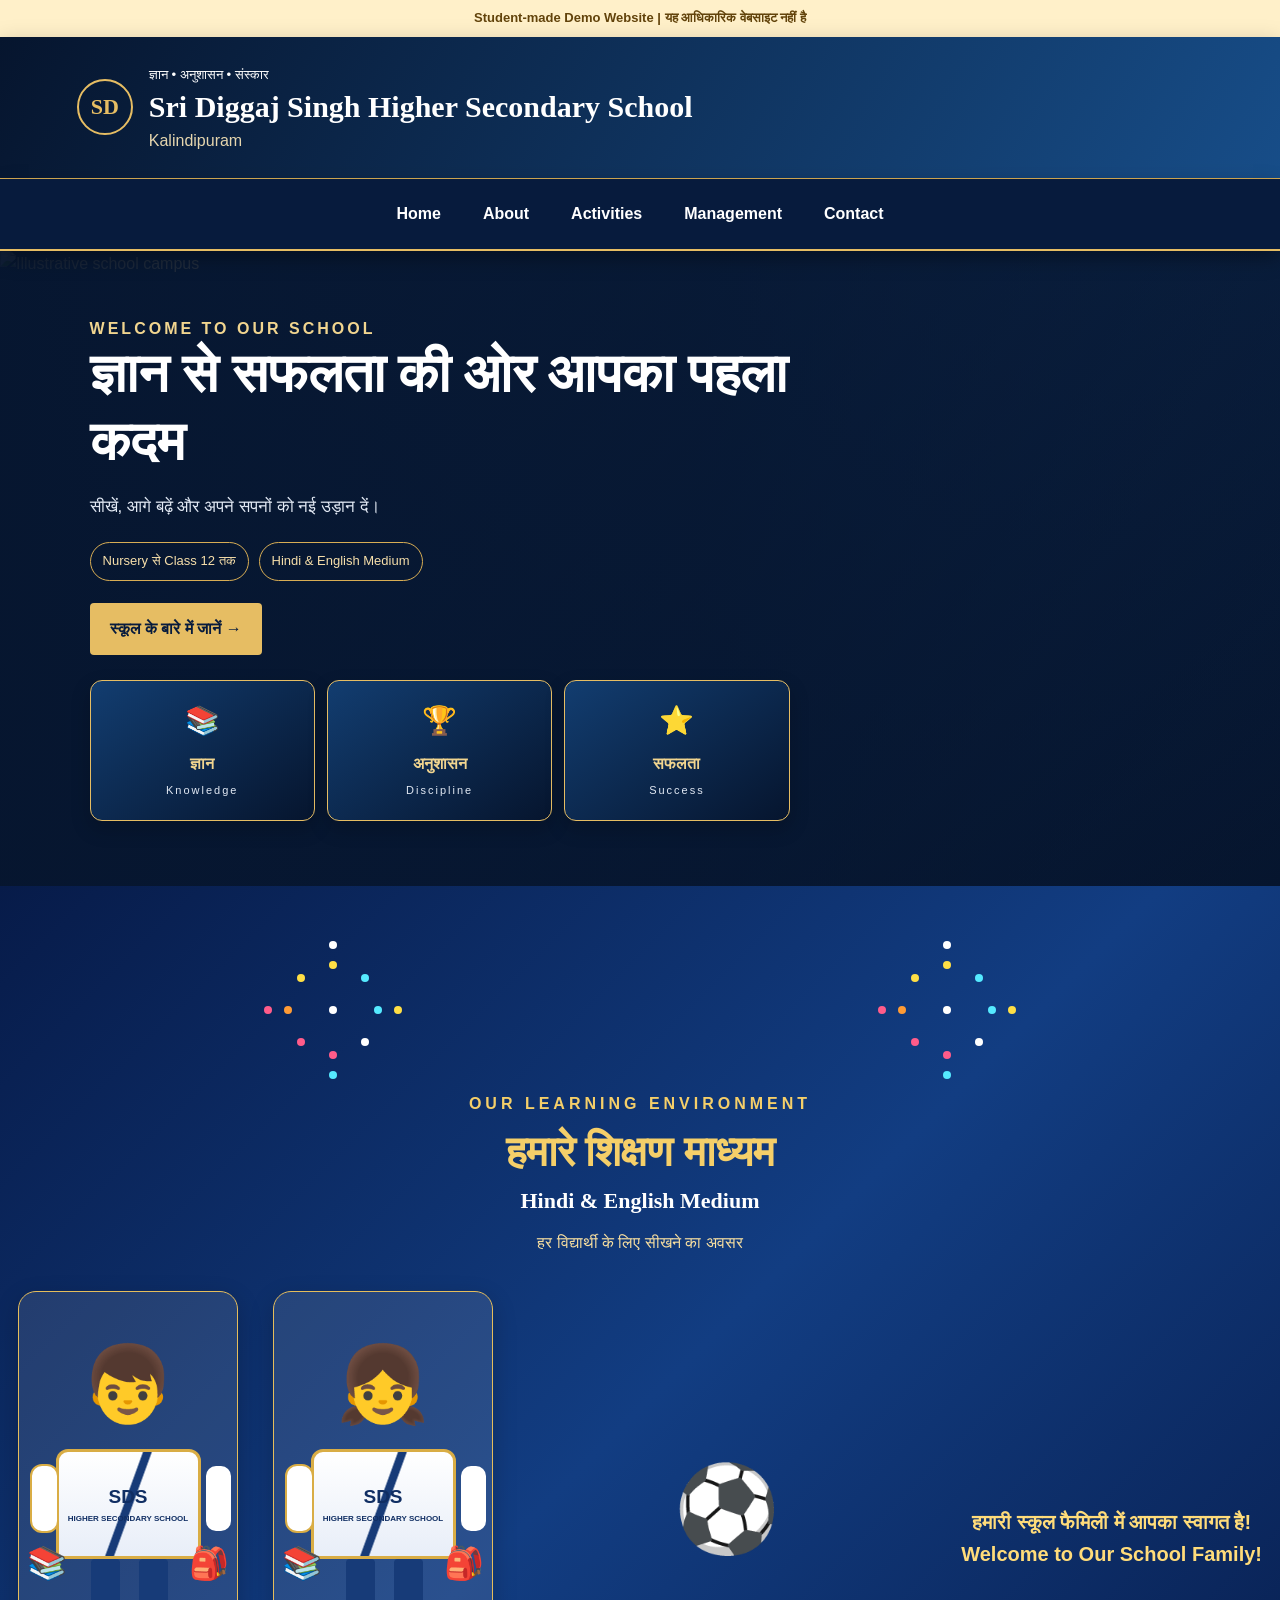
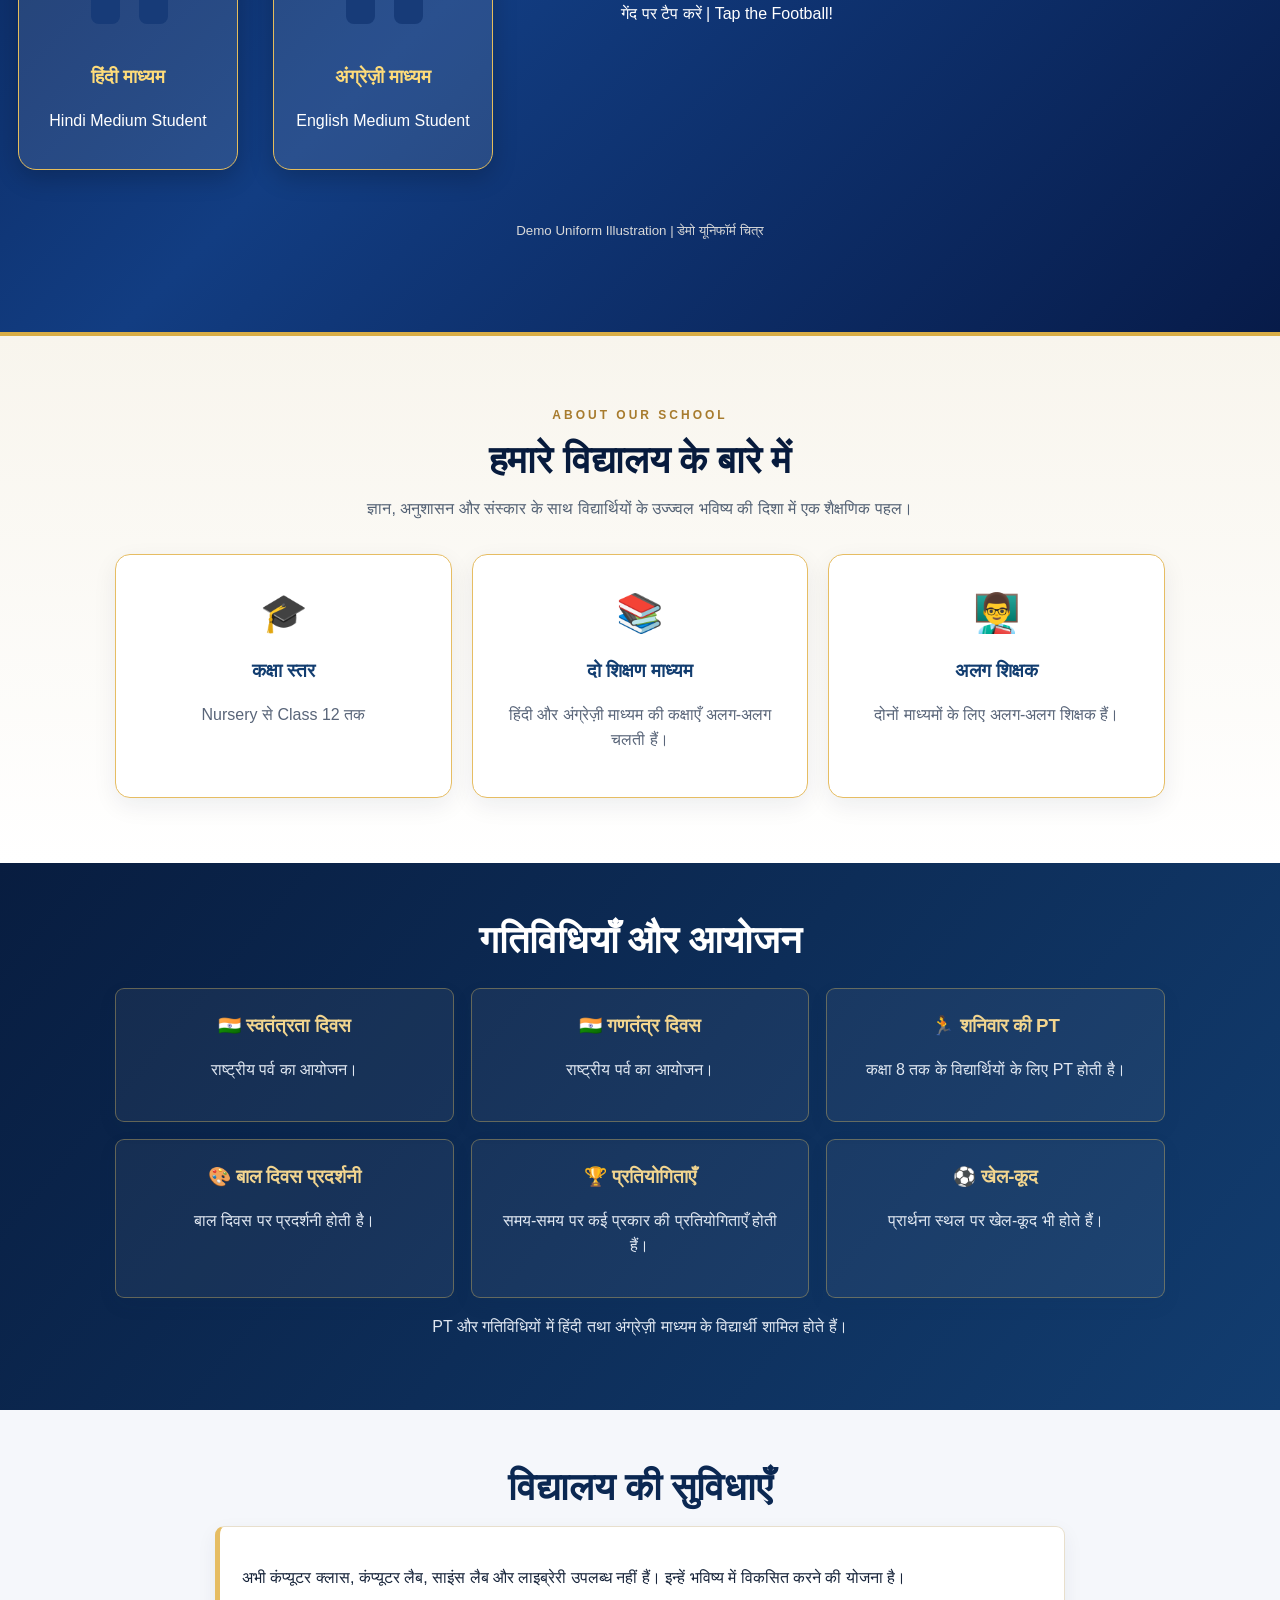
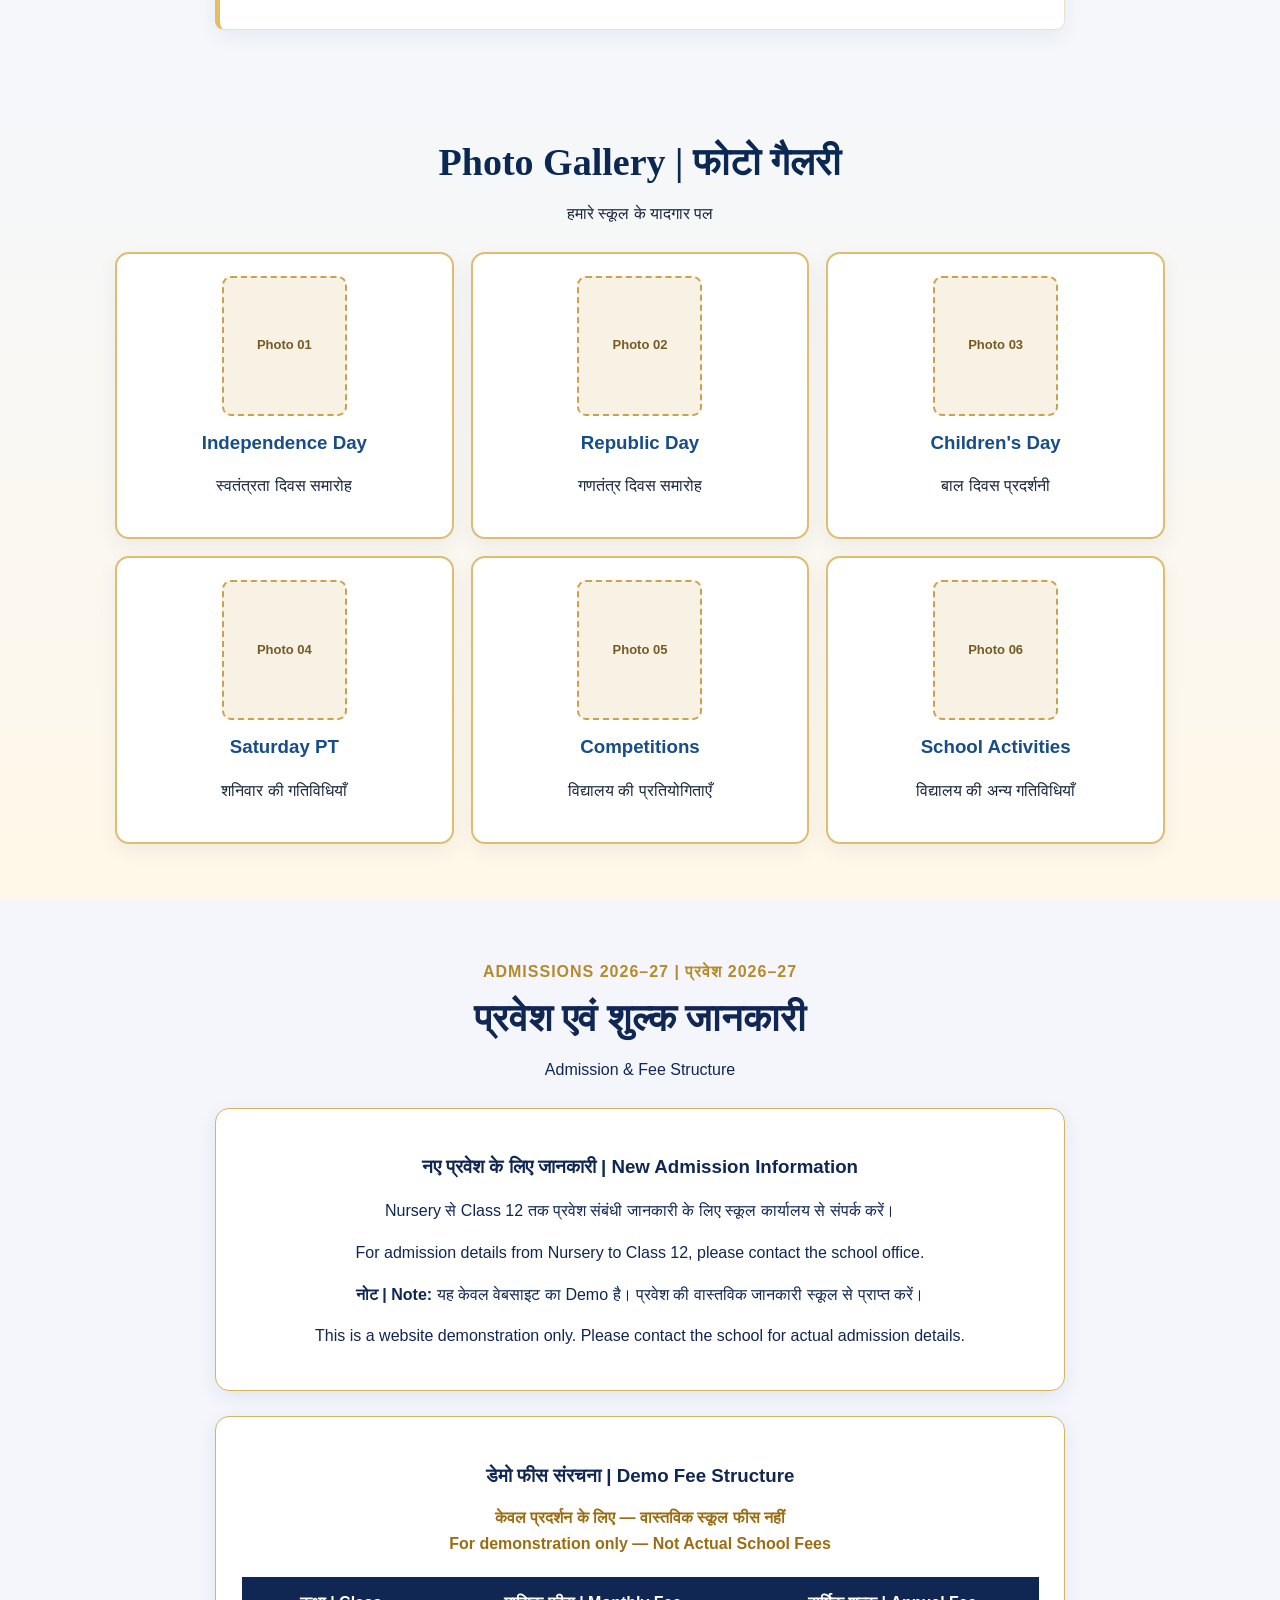
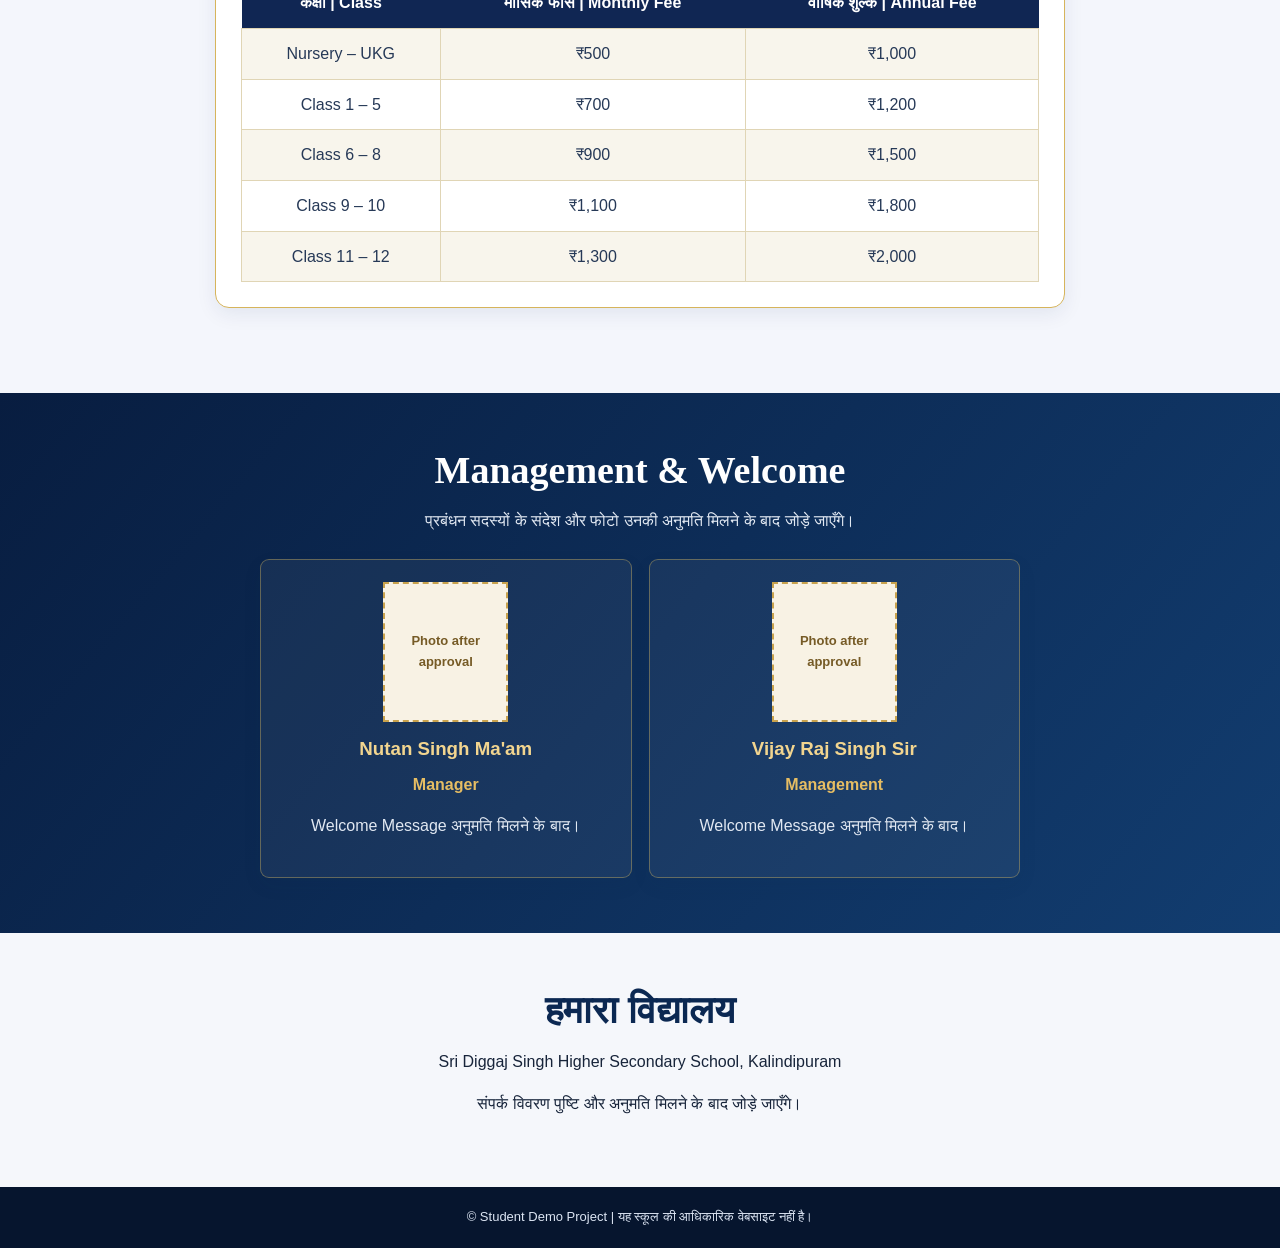
==== index.html @ 40664c71 "Improve welcome section heading" ====
<!DOCTYPE html>
<html lang="hi">
<head>
<meta charset="UTF-8">
<meta name="viewport" content="width=device-width, initial-scale=1.0">
<title>Sri Diggaj Singh Higher Secondary School</title>
<link rel="stylesheet" href="styles.css">
</head>
<body>

<div class="notice">Student-made Demo Website | यह आधिकारिक वेबसाइट नहीं है</div>


<div class="site-header">

  <header>
    <div class="logo">SD</div>

    <div class="school-brand">
      <small>ज्ञान • अनुशासन • संस्कार</small>
      <h1>Sri Diggaj Singh Higher Secondary School</h1>
      <p>Kalindipuram</p>
    </div>
  </header>

  <nav>
    <a href="#home">Home</a>
    <a href="#about">About</a>
    <a href="#activities">Activities</a>
    <a href="#management">Management</a>
    <a href="#contact">Contact</a>
  </nav>

</div> 


<main>

<section class="hero hero-premium" id="home">
  <div class="hero-content">
    <span class="hero-tag">WELCOME TO OUR SCHOOL</span>

    <h2>ज्ञान से सफलता की ओर आपका पहला कदम</h2>

    <p class="hero-description">
      सीखें, आगे बढ़ें और अपने सपनों को नई उड़ान दें।
    </p>

    <div class="hero-details">
      <span>Nursery से Class 12 तक</span>
      <span>Hindi & English Medium</span>
    </div>

    <a class="btn hero-btn" href="#about">
      स्कूल के बारे में जानें →
    </a>

   <div class="hero-values">
  <div class="value-card">
    <span>📚</span>
    <strong>ज्ञान</strong>
    <small>Knowledge</small>
  </div>

  <div class="value-card">
    <span>🏆</span>
    <strong>अनुशासन</strong>
    <small>Discipline</small>
  </div>

  <div class="value-card">
    <span>⭐</span>
    <strong>सफलता</strong>
    <small>Success</small>
  </div>
</div>
  </div>

  <div class="hero-visual">
  <div class="hero-image-placeholder">
  <img
    src="https://images.unsplash.com/photo-1763615834709-cd4b196980db?auto=format&fit=crop&w=1200&q=85"
    alt="Illustrative school campus"
  >
  <div class="campus-label">
    <strong>OUR SCHOOL CAMPUS</strong>
    <small>Illustrative Image — Not Actual School</small>
  </div>
</div>

  <div class="hero-caption">
    ✦ ज्ञान • संस्कार • उज्ज्वल भविष्य
  </div>
</div>
</section>


<!-- SDS Welcome Animation -->
<section class="welcome-scene" id="welcome">
  <div class="welcome-fireworks" aria-hidden="true">✨ 🎆 ✨</div>

 <div class="welcome-heading">
  <span>OUR LEARNING ENVIRONMENT</span>
  <h1>हमारे शिक्षण माध्यम</h1>
  <h2>Hindi & English Medium</h2>
  <p>हर विद्यार्थी के लिए सीखने का अवसर</p>
</div> 

  <div class="students-scene">

    <div class="student-card">
      <div class="student-character boy">
        <div class="student-face">👦</div>
        <div class="student-uniform">
          <strong>SDS</strong>
          <small>HIGHER SECONDARY SCHOOL</small>
        </div>
        <div class="student-book">📚</div>
        <div class="student-bag">🎒</div>
      </div>
      <h3>हिंदी माध्यम</h3>
      <p>Hindi Medium Student</p>
    </div>

    <div class="student-card">
      <div class="student-character girl">
        <div class="student-face">👧</div>
        <div class="student-uniform">
          <strong>SDS</strong>
          <small>HIGHER SECONDARY SCHOOL</small>
        </div>
        <div class="student-book">📚</div>
        <div class="student-bag">🎒</div>
      </div>
      <h3>अंग्रेज़ी माध्यम</h3>
      <p>English Medium Student</p>
    </div>

  <div class="football-area">
    <input type="checkbox" id="sds-football">
    <label for="sds-football" class="football-button">
      ⚽
    </label>
    <p>गेंद पर टैप करें | Tap the Football!</p>
  </div>

  <p class="welcome-note">
    हमारी स्कूल फैमिली में आपका स्वागत है!
    <br>
    Welcome to Our School Family!
  </p>

  <small class="uniform-note">
    Demo Uniform Illustration | डेमो यूनिफॉर्म चित्र
  </small>
</section>
<!-- End SDS Welcome Animation -->


<section id="about"
class="about-premium">
  <span class="section-tag">ABOUT OUR SCHOOL</span>
  <h2>हमारे विद्यालय के बारे में</h2>
  <p class="about-intro">
    ज्ञान, अनुशासन और संस्कार के साथ विद्यार्थियों के उज्ज्वल भविष्य की दिशा में एक शैक्षणिक पहल।
  </p>

  <div class="grid about-grid">
    <article class="about-card">
      <span>🎓</span>
      <h3>कक्षा स्तर</h3>
      <p>Nursery से Class 12 तक</p>
    </article>

    <article class="about-card">
      <span>📚</span>
      <h3>दो शिक्षण माध्यम</h3>
      <p>हिंदी और अंग्रेज़ी माध्यम की कक्षाएँ अलग-अलग चलती हैं।</p>
    </article>

    <article class="about-card">
      <span>👨‍🏫</span>
      <h3>अलग शिक्षक</h3>
      <p>दोनों माध्यमों के लिए अलग-अलग शिक्षक हैं।</p>
    </article>
  </div>
</section>


<section class="dark" id="activities">
  <h2>गतिविधियाँ और आयोजन</h2>
  <div class="grid">
    <article><h3>🇮🇳 स्वतंत्रता दिवस</h3><p>राष्ट्रीय पर्व का आयोजन।</p></article>
    <article><h3>🇮🇳 गणतंत्र दिवस</h3><p>राष्ट्रीय पर्व का आयोजन।</p></article>
    <article><h3>🏃 शनिवार की PT</h3><p>कक्षा 8 तक के विद्यार्थियों के लिए PT होती है।</p></article>
    <article><h3>🎨 बाल दिवस प्रदर्शनी</h3><p>बाल दिवस पर प्रदर्शनी होती है।</p></article>
    <article><h3>🏆 प्रतियोगिताएँ</h3><p>समय-समय पर कई प्रकार की प्रतियोगिताएँ होती हैं।</p></article>
    <article><h3>⚽ खेल-कूद</h3><p>प्रार्थना स्थल पर खेल-कूद भी होते हैं।</p></article>
  </div>
  <p>PT और गतिविधियों में हिंदी तथा अंग्रेज़ी माध्यम के विद्यार्थी शामिल होते हैं।</p>
</section>

<section id="facilities">
  <h2>विद्यालय की सुविधाएँ</h2>
  <div class="feature">
    <p>अभी कंप्यूटर क्लास, कंप्यूटर लैब, साइंस लैब और लाइब्रेरी उपलब्ध नहीं हैं। इन्हें भविष्य में विकसित करने की योजना है।</p>
  </div>
</section>

<section id="gallery">
  <h2>Photo Gallery | फोटो गैलरी</h2>
  <p>हमारे स्कूल के यादगार पल</p>

  <div class="grid">
    <article>
      <div class="photo">Photo 01</div>
      <h3>Independence Day</h3>
      <p>स्वतंत्रता दिवस समारोह</p>
    </article>

    <article>
      <div class="photo">Photo 02</div>
      <h3>Republic Day</h3>
      <p>गणतंत्र दिवस समारोह</p>
    </article>

    <article>
      <div class="photo">Photo 03</div>
      <h3>Children's Day</h3>
      <p>बाल दिवस प्रदर्शनी</p>
    </article>

    <article>
      <div class="photo">Photo 04</div>
      <h3>Saturday PT</h3>
      <p>शनिवार की गतिविधियाँ</p>
    </article>

    <article>
      <div class="photo">Photo 05</div>
      <h3>Competitions</h3>
      <p>विद्यालय की प्रतियोगिताएँ</p>
    </article>

    <article>
      <div class="photo">Photo 06</div>
      <h3>School Activities</h3>
      <p>विद्यालय की अन्य गतिविधियाँ</p>
    </article>
  </div>
</section>
  
<section class="admission" id="admission">
  <div class="section-heading">
    <span>ADMISSIONS 2026–27 | प्रवेश 2026–27</span>
    <h2>प्रवेश एवं शुल्क जानकारी</h2>
    <p>Admission & Fee Structure</p>
  </div>

  <div class="admission-box">
    <h3>नए प्रवेश के लिए जानकारी | New Admission Information</h3>
    <p>
      Nursery से Class 12 तक प्रवेश संबंधी जानकारी के लिए
      स्कूल कार्यालय से संपर्क करें।
    </p>
    <p>
      For admission details from Nursery to Class 12,
      please contact the school office.
    </p>
    <p>
      <strong>नोट | Note:</strong>
      यह केवल वेबसाइट का Demo है। प्रवेश की वास्तविक जानकारी
      स्कूल से प्राप्त करें।
    </p>
    <p>
      This is a website demonstration only.
      Please contact the school for actual admission details.
    </p>
  </div>

  <div class="fee-box">
    <h3>डेमो फीस संरचना | Demo Fee Structure</h3>
    <p class="demo-label">
      केवल प्रदर्शन के लिए — वास्तविक स्कूल फीस नहीं
      <br>
      For demonstration only — Not Actual School Fees
    </p>

    <table>
      <tr>
        <th>कक्षा | Class</th>
        <th>मासिक फीस | Monthly Fee</th>
        <th>वार्षिक शुल्क | Annual Fee</th>
      </tr>
      <tr>
        <td>Nursery – UKG</td>
        <td>₹500</td>
        <td>₹1,000</td>
      </tr>
      <tr>
        <td>Class 1 – 5</td>
        <td>₹700</td>
        <td>₹1,200</td>
      </tr>
      <tr>
        <td>Class 6 – 8</td>
        <td>₹900</td>
        <td>₹1,500</td>
      </tr>
      <tr>
        <td>Class 9 – 10</td>
        <td>₹1,100</td>
        <td>₹1,800</td>
      </tr>
      <tr>
        <td>Class 11 – 12</td>
        <td>₹1,300</td>
        <td>₹2,000</td>
      </tr>
    </table>
  </div>
</section>

<section class="dark" id="management">
  <h2>Management & Welcome</h2>
  <p>प्रबंधन सदस्यों के संदेश और फोटो उनकी अनुमति मिलने के बाद जोड़े जाएँगे।</p>
  <div class="grid two">
    <article class="person">
      <div class="photo">Photo after approval</div>
      <h3>Nutan Singh Ma'am</h3>
      <b>Manager</b>
      <p>Welcome Message अनुमति मिलने के बाद।</p>
    </article>
    <article class="person">
      <div class="photo">Photo after approval</div>
      <h3>Vijay Raj Singh Sir</h3>
      <b>Management</b>
      <p>Welcome Message अनुमति मिलने के बाद।</p>
    </article>
  </div>
</section>

<section id="contact">
  <h2>हमारा विद्यालय</h2>
  <p>Sri Diggaj Singh Higher Secondary School, Kalindipuram</p>
  <p>संपर्क विवरण पुष्टि और अनुमति मिलने के बाद जोड़े जाएँगे।</p>
</section>
</main>

<footer>
  © Student Demo Project | यह स्कूल की आधिकारिक वेबसाइट नहीं है।
</footer>

</body>
</html>
---- styles.css ----
*{box-sizing:border-box}
body{margin:0;font-family:Arial,'Noto Sans Devanagari',sans-serif;background:#f5f7fb;color:#17243a;line-height:1.6}
.notice{text-align:center;background:#fff0c9;color:#62430b;padding:8px;font-size:13px;font-weight:bold}
header{display:flex;gap:16px;align-items:center;padding:24px 6%;background:linear-gradient(120deg,#071b3d,#174d88);color:white}
.logo{width:56px;height:56px;border:2px solid #e6bd63;border-radius:50%;display:grid;place-items:center;color:#e6bd63;font:bold 22px Georgia}
h1{font:bold clamp(19px,3vw,30px) Georgia;margin:4px 0}
header p{margin:0;color:#e6d6ae}
nav{display:flex;justify-content:center;gap:26px;flex-wrap:wrap;background:#0c2a55;padding:13px}
nav a{color:white;text-decoration:none;font-weight:bold}
section{padding:55px 7%;text-align:center}
h2{font:bold clamp(27px,4vw,38px) Georgia;color:#0b2852;margin:0 0 16px}
.hero{display:grid;grid-template-columns:1.1fr .9fr;gap:25px;align-items:center;text-align:left;background:linear-gradient(120deg,#0b2852,#174d88);color:white;min-height:400px}
.hero h2{color:white;font-size:clamp(30px,4.5vw,48px)}
.hero small{color:#f1d58f;letter-spacing:2px}
.btn{display:inline-block;background:#e6bd63;color:#17243a;text-decoration:none;padding:10px 17px;border-radius:4px;font-weight:bold}
.building{max-width:350px;width:90%;margin:20px auto 0}
.roof{width:0;height:0;border-left:170px solid transparent;border-right:170px solid transparent;border-bottom:60px solid #d8ad54;margin:auto}
.front{height:150px;background:#f5e7c5;border:7px solid #d8ad54;position:relative;padding:12px;color:#12345f}
.front b{background:#12345f;color:#f5d889;padding:4px 12px;font-size:12px}
.windows{display:flex;justify-content:space-around;margin-top:25px}
.windows i{width:34px;height:38px;background:#83b4d1;border:4px solid #12345f}
.door{position:absolute;bottom:0;left:calc(50% - 22px);width:44px;height:62px;background:#12345f}
.grid{display:grid;grid-template-columns:repeat(3,1fr);gap:17px;max-width:1050px;margin:25px auto 0}
article,.feature{background:white;border:1px solid #e8dfcc;border-radius:9px;padding:22px;box-shadow:0 7px 20px #102a4b10}
article h3{color:#174d88;margin:0 0 8px}
.dark{background:linear-gradient(130deg,#081d40,#123d70);color:white}
.dark h2{color:white}
.dark article{background:#ffffff0d;border-color:#d8b65d66;color:white}
.dark article h3{color:#f2d58f}
.dark article p{color:#e1e8f2}
.dark>p{color:#e1e8f2}
.feature{max-width:850px;margin:auto;text-align:left;border-left:5px solid #e6bd63}
.two{grid-template-columns:repeat(2,minmax(0,1fr));max-width:760px}
.person b{color:#e6bd63}
.photo{width:125px;height:140px;margin:0 auto 12px;display:grid;place-items:center;border:2px dashed #c8a24d;background:#f8f2e4;color:#765b26;font-weight:bold;font-size:13px}
footer{text-align:center;background:#06152e;color:#dce5f3;padding:20px;font-size:13px}
@media(max-width:720px){.hero{grid-template-columns:1fr}.grid,.two{grid-template-columns:1fr}section{padding:42px 6%}header{align-items:flex-start}}
/* ROYAL GALLERY HOVER EFFECT */
#gallery{
  background:linear-gradient(180deg,#f5f7fb,#fff8e8);
}

#gallery article{
  border:2px solid #dfbd70;
  border-radius:14px;
  overflow:hidden;
  transition:transform .35s ease,box-shadow .35s ease,border-color .35s ease;
}

#gallery article:hover{
  transform:translateY(-9px);
  border-color:#b88625;
  box-shadow:0 14px 30px #0b285233;
}

#gallery .photo{
  border-radius:9px;
  transition:transform .4s ease,background .4s ease;
}

#gallery article:hover .photo{
  transform:scale(1.04);
  background:#f1dfb5;
}

#gallery article h3{
  transition:color .3s ease;
}

#gallery article:hover h3{
  color:#b88625;
}

@media(hover:none){
  #gallery article:hover{
    transform:none;
  }
}

/* Admission Section - Royal Blue & Gold */
.admission {
  padding: 60px 20px;
  background: #f4f6fc;
  color: #102653;
  text-align: center;
}

.admission .section-heading span {
  color: #b58a2a;
  font-weight: bold;
  letter-spacing: 1px;
}

.admission .section-heading h2 {
  color: #102653;
  margin: 12px 0;
}

.admission-box,
.fee-box {
  max-width: 850px;
  margin: 25px auto;
  padding: 25px;
  background: white;
  border: 1px solid #d6b45b;
  border-radius: 14px;
  box-shadow: 0 6px 20px rgba(16, 38, 83, 0.08);
}

.admission-box h3,
.fee-box h3 {
  color: #102653;
  margin-bottom: 15px;
}

.demo-label {
  color: #9b6d12;
  font-weight: bold;
  margin: 12px 0 20px;
}

.fee-box table {
  width: 100%;
  border-collapse: collapse;
  margin-top: 15px;
}

.fee-box th {
  background: #102653;
  color: #fff;
  padding: 13px 8px;
}

.fee-box td {
  padding: 12px 8px;
  border: 1px solid #e0d5b5;
  color: #263957;
}

.fee-box tr:nth-child(even) {
  background: #f8f5ec;
}

.admission-box,
.fee-box {
  transition: transform 0.3s ease, box-shadow 0.3s ease;
}

.admission-box:hover,
.fee-box:hover {
  transform: translateY(-5px);
  box-shadow: 0 12px 25px rgba(16, 38, 83, 0.15);
}

@media (max-width: 600px) {
  .admission {
    padding: 40px 10px;
  }

  .admission-box,
  .fee-box {
    padding: 15px 10px;
  }

  .fee-box th,
  .fee-box td {
    padding: 9px 4px;
    font-size: 12px;
  }
}
/* SDS Welcome Animation */
.welcome-scene {
  position: relative;
  overflow: hidden;
  text-align: center;
  padding: 55px 18px;
  color: #fff;
  background: linear-gradient(135deg, #071b49, #123d82, #071b49);
  border-bottom: 4px solid #d9ad45;
}

.welcome-heading span {
  color: #f5cf69;
  letter-spacing: 4px;
  font-weight: bold;
}

.welcome-heading h1 {
  color: #f5cf69;
  font-size: clamp(25px, 5vw, 42px);
  margin: 12px 0;
}

.welcome-heading h2 {
  font-size: 22px;
}

.welcome-heading p {
  color: #f8dfa0;
}

.students-scene {
  display: flex;
  justify-content: center;
  align-items: center;
  flex-wrap: wrap;
  gap: 35px;
  margin: 35px auto;
}

.student-card {
  width: 220px;
  padding: 20px;
  border: 1px solid #e5bd5b;
  border-radius: 18px;
  background: rgba(255,255,255,0.10);
  box-shadow: 0 8px 25px rgba(0,0,0,0.2);
  animation: student-entry 1s ease both;
}

.student-card h3 {
  color: #ffdc7a;
  margin-bottom: 5px;
}

.student-character {
  position: relative;
  min-height: 150px;
  display: flex;
  flex-direction: column;
  align-items: center;
  justify-content: center;
}

.student-face {
  font-size: 65px;
}

.student-uniform {
  width: 115px;
  min-height: 55px;
  padding: 9px 4px;
  box-sizing: border-box;
  border: 2px solid #e6c15e;
  border-radius: 12px 12px 5px 5px;
  color: #fff;
  background: #173b78;
  display: flex;
  flex-direction: column;
  justify-content: center;
}

.student-uniform strong {
  font-size: 20px;
  color: #ffda70;
}

.student-uniform small {
  font-size: 8px;
}

.student-book,
.student-bag {
  position: absolute;
  font-size: 28px;
}

.student-book {
  left: 12px;
  bottom: 8px;
}

.student-bag {
  right: 12px;
  bottom: 8px;
}

.football-area {
  margin: 25px auto;
}

#sds-football {
  position: absolute;
  opacity: 0;
}

.football-button {
  display: inline-block;
  cursor: pointer;
  font-size: 55px;
  padding: 8px;
  border-radius: 50%;
  transition: transform 0.3s;
}

#sds-football:checked + .football-button {
  transform: rotate(720deg) scale(1.25);
}

.welcome-fireworks {
  font-size: 25px;
  animation: fireworks 1.5s ease-in-out infinite alternate;
}

.welcome-note {
  color: #ffdc7a;
  font-size: 20px;
  font-weight: bold;
}

.uniform-note {
  color: #d9d9d9;
}

.welcome-scene:has(#sds-football:checked) .student-character {
  animation: student-play 0.6s ease-in-out infinite alternate;
}

@keyframes student-entry {
  from { opacity: 0; transform: translateY(25px); }
  to { opacity: 1; transform: translateY(0); }
}

@keyframes fireworks {
  from { opacity: 0.45; transform: scale(0.9); }
  to { opacity: 1; transform: scale(1.15); }
}

@keyframes student-play {
  from { transform: translateY(0) rotate(-3deg); }
  to { transform: translateY(-12px) rotate(3deg); }
}

@media (max-width: 500px) {
  .students-scene {
    gap: 18px;
  }

  .student-card {
    width: min(220px, 85%);
  }
}
/* SDS Full School Uniform Design */

.student-character {
  min-height: 270px;
  position: relative;
  justify-content: flex-start;
  padding-top: 12px;
}

.student-face {
  font-size: 75px;
  z-index: 2;
}

.student-uniform {
  position: relative;
  width: 145px;
  height: 105px;
  margin-top: 5px;
  background: linear-gradient(#fff, #e8eefa);
  color: #102e63;
  border: 3px solid #d9ad45;
  border-radius: 12px 12px 5px 5px;
  z-index: 2;
}

.student-uniform strong {
  color: #102e63;
  font-size: 19px;
}

.student-uniform small {
  color: #102e63;
  font-weight: bold;
  font-size: 8px;
}

.student-uniform::before {
  content: "";
  position: absolute;
  width: 25px;
  height: 65px;
  left: -29px;
  top: 12px;
  background: #fff;
  border: 2px solid #d9ad45;
  border-radius: 12px;
  box-shadow: 174px 0 0 -2px #fff;
}

.student-uniform::after {
  content: "";
  position: absolute;
  width: 29px;
  height: 52px;
  left: 32px;
  bottom: -55px;
  background: #102e63;
  border-radius: 4px 4px 10px 10px;
  box-shadow: 48px 0 0 #102e63;
}

.student-book {
  left: -12px;
  bottom: 8px;
  z-index: 4;
  font-size: 32px;
}

.student-bag {
  right: -12px;
  bottom: 8px;
  z-index: 4;
  font-size: 32px;
}

.student-card {
  overflow: visible;
  margin-bottom: 15px;
}

.student-card h3 {
  margin-top: 65px;
}

.girl .student-uniform {
  border-radius: 12px 12px 5px 5px;
}

.football-button {
  font-size: 85px;
  display: inline-block;
}
/* Football Kick Animation */
.play-message {
  display: none;
  color: #ffdf80;
  font-weight: bold;
}

#sds-football:checked ~ .play-message {
  display: block;
  animation: message-pop 0.5s ease;
}

#sds-football:checked + .football-button {
  animation: kick-ball 1.2s ease-in-out infinite;
}

@keyframes kick-ball {
  0% { transform: translateX(0) rotate(0); }
  40% { transform: translateX(90px) rotate(360deg); }
  70% { transform: translateX(0) rotate(720deg); }
  100% { transform: translateX(0) rotate(720deg); }
}

@keyframes message-pop {
  from { opacity: 0; transform: scale(0.5); }
  to { opacity: 1; transform: scale(1); }
}
/* SDS Uniform Fix */
.student-uniform {
  width: 145px !important;
  height: 110px !important;
  min-height: 110px !important;
  position: relative;
  box-sizing: border-box;
  border: 3px solid #d9ad45;
  border-radius: 12px 12px 5px 5px;
  background:
    linear-gradient(110deg, transparent 47%, #173b78 48%, #173b78 52%, transparent 53%),
    linear-gradient(to bottom, #ffffff, #e8eef8) !important;
  color: #102e63 !important;
}

.student-uniform strong,
.student-uniform small {
  color: #102e63 !important;
  position: relative;
  z-index: 2;
}

.student-uniform::before {
  width: 25px;
  height: 65px;
  left: -29px;
  top: 12px;
  background: #ffffff;
  border: 2px solid #d9ad45;
  border-radius: 12px;
  box-shadow: 174px 0 0 -2px #ffffff;
}

.student-uniform::after {
  width: 29px;
  height: 65px;
  left: 32px;
  bottom: -68px;
  background: #173b78;
  border-radius: 4px 4px 8px 8px;
  box-shadow: 48px 0 0 #173b78;
}

.student-character {
  min-height: 285px !important;
}
/* SDS Realistic Fireworks Effect */
.welcome-fireworks {
  position: relative;
  display: block;
  min-height: 130px;
  font-size: 0;
  overflow: visible;
  background:
    radial-gradient(circle, #fff 0 2px, #ffdf45 3px 5px, transparent 7px),
    radial-gradient(circle, #fff 0 2px, #ff5c8a 3px 5px, transparent 7px),
    radial-gradient(circle, #fff 0 2px, #55eaff 3px 5px, transparent 7px);
  background-repeat: no-repeat;
  background-position: 20% 45%, 50% 20%, 80% 45%;
  background-size: 0 0;
  animation: fireworks-show 2.5s ease-in-out infinite;
}

.welcome-fireworks::before,
.welcome-fireworks::after {
  content: "✦";
  position: absolute;
  font-size: 65px;
  color: #ffdf45;
  text-shadow:
    0 -35px #ff5c8a,
    0 35px #55eaff,
    35px 0 #fff,
    -35px 0 #ff9b35,
    25px 25px #ff5c8a,
    -25px -25px #55eaff,
    25px -25px #fff,
    -25px 25px #ffdf45;
  animation: firework-explode 1.8s ease-out infinite;
}

.welcome-fireworks::before {
  left: 20%;
  top: 20px;
}

.welcome-fireworks::after {
  right: 20%;
  top: 5px;
  animation-delay: 0.9s;
}

@keyframes firework-explode {
  0% {
    transform: scale(0.1) rotate(0deg);
    opacity: 0;
  }
  35% {
    transform: scale(1) rotate(45deg);
    opacity: 1;
  }
  100% {
    transform: scale(1.5) rotate(90deg);
    opacity: 0;
  }
}

@keyframes fireworks-show {
  0%, 100% { background-size: 0 0; }
  40%, 65% { background-size: 45px 45px; }
}
/* SDS Fireworks Final Upgrade */

.welcome-fireworks {
  min-height: 150px;
  position: relative;
  overflow: visible;
  font-size: 0;
}

.welcome-fireworks::before,
.welcome-fireworks::after {
  content: "";
  position: absolute;
  width: 100px;
  height: 100px;
  border-radius: 50%;
  background:
    radial-gradient(circle at 50% 0%, #fff 2px, transparent 4px),
    radial-gradient(circle at 50% 100%, #ffdf45 2px, transparent 4px),
    radial-gradient(circle at 0% 50%, #ff5c8a 2px, transparent 4px),
    radial-gradient(circle at 100% 50%, #55eaff 2px, transparent 4px),
    radial-gradient(circle at 15% 15%, #fff 2px, transparent 4px),
    radial-gradient(circle at 85% 15%, #ffdf45 2px, transparent 4px),
    radial-gradient(circle at 15% 85%, #55eaff 2px, transparent 4px),
    radial-gradient(circle at 85% 85%, #ff5c8a 2px, transparent 4px);
  animation: sds-burst 1.8s ease-out infinite;
}

.welcome-fireworks::before {
  left: 15%;
  top: 10px;
}

.welcome-fireworks::after {
  right: 15%;
  top: 10px;
  animation-delay: 0.9s;
}

@keyframes sds-burst {
  0% {
    transform: scale(0.1) rotate(0deg);
    opacity: 0;
  }
  40% {
    transform: scale(1) rotate(45deg);
    opacity: 1;
  }
  100% {
    transform: scale(1.7) rotate(90deg);
    opacity: 0;
  }
}

/* Welcome text visibility */
.welcome-heading h2 {
  color: #ffffff !important;
}
/* SDS Fireworks Clean Override */
.welcome-fireworks {
  min-height: 150px !important;
  position: relative !important;
  font-size: 0 !important;
  overflow: visible !important;
}

.welcome-fireworks::before,
.welcome-fireworks::after {
  content: "" !important;
  position: absolute !important;
  width: 8px !important;
  height: 8px !important;
  border-radius: 50% !important;
  background: #fff !important;
  box-shadow:
    0 -45px #ffdf45,
    0 45px #ff5c8a,
    45px 0 #55eaff,
    -45px 0 #ff9b35,
    32px 32px #fff,
    -32px -32px #ffdf45,
    32px -32px #55eaff,
    -32px 32px #ff5c8a,
    0 -65px #fff,
    65px 0 #ffdf45,
    0 65px #55eaff,
    -65px 0 #ff5c8a !important;
  animation: sds-real-burst 1.8s ease-out infinite !important;
}

.welcome-fireworks::before {
  left: 25% !important;
  top: 65px !important;
}

.welcome-fireworks::after {
  right: 25% !important;
  top: 65px !important;
  animation-delay: 0.9s !important;
}

@keyframes sds-real-burst {
  0% {
    transform: scale(0.1);
    opacity: 0;
  }
  35% {
    transform: scale(1);
    opacity: 1;
  }
  100% {
    transform: scale(1.5);
    opacity: 0;
  }
}

/* PREMIUM STICKY NAVIGATION */
nav {
  position: sticky;
  top: 0;
  z-index: 1000;
  background: linear-gradient(90deg, #06152e, #123d70, #06152e);
  border-bottom: 2px solid #e6bd63;
  box-shadow: 0 5px 18px rgba(0, 0, 0, 0.22);
  padding: 15px 6%;
  gap: 30px;
}

nav a {
  color: #ffffff;
  text-decoration: none;
  font-weight: bold;
  transition: color 0.25s ease;
}

nav a:hover {
  color: #f1d58f;
}

/* ROYAL PREMIUM HEADER */
.site-header {
  position: sticky;
  top: 0;
  z-index: 1000;
  background: #071b3d;
  box-shadow: 0 6px 22px #00000035;
}

.site-header header {
  background: linear-gradient(120deg, #06152e, #174d88);
  border-bottom: 1px solid #d8ad54;
}

.site-header nav {
  position: static;
  background: #071b3d;
  border-bottom: 2px solid #e6bd63;
  padding: 14px 10px;
  gap: 12px;
}

.site-header nav a {
  padding: 8px 15px;
  border-radius: 5px;
  transition: all 0.3s ease;
}

.site-header nav a:hover {
  background: #e6bd63;
  color: #071b3d;
}

@media(max-width:600px) {
  .site-header header {
    padding: 15px 4%;
    gap: 10px;
  }

  .site-header nav {
    gap: 5px;
  }

  .site-header nav a {
    padding: 7px 9px;
    font-size: 13px;
  }
}
/* ROYAL PREMIUM HERO SECTION */
.hero-premium {
  background: linear-gradient(120deg, #06152e, #123d70);
  color: white;
  min-height: 460px;
  padding: 65px 7%;
  display: grid;
  grid-template-columns: 1.1fr .9fr;
  align-items: center;
  gap: 35px;
  overflow: hidden;
}

.hero-premium h2 {
  color: #fff;
  font-size: clamp(30px, 4vw, 46px);
  line-height: 1.25;
}

.hero-tag {
  color: #f1d58f;
  letter-spacing: 3px;
  font-weight: bold;
}

.hero-description {
  color: #e2e9f4;
  font-size: 17px;
}

.hero-details {
  display: flex;
  flex-wrap: wrap;
  gap: 10px;
  margin: 22px 0;
}

.hero-details span {
  border: 1px solid #d8ad54;
  padding: 8px 12px;
  border-radius: 20px;
  color: #f7dfaa;
  font-size: 13px;
}

.hero-btn {
  background: #e6bd63;
  color: #071b3d;
  padding: 13px 20px;
}

.hero-note {
  display: block;
  color: #e6bd63;
  margin-top: 22px;
  letter-spacing: 2px;
}

.hero-image-placeholder {
  min-height: 280px;
  border: 2px solid #d8ad54;
  border-radius: 18px;
  background: linear-gradient(145deg, #234d78, #091a35);
  display: flex;
  flex-direction: column;
  justify-content: center;
  align-items: center;
  gap: 12px;
  color: #f6dfa8;
  box-shadow: 0 15px 35px #0005;
}

.hero-image-placeholder span {
  font-size: 75px;
}

.hero-image-placeholder strong {
  letter-spacing: 3px;
}

.hero-image-placeholder small {
  color: #dce5f3;
}

.hero-caption {
  color: #f1d58f;
  margin-top: 14px;
  text-align: center;
}

@media(max-width:720px) {
  .hero-premium {
    grid-template-columns: 1fr;
    padding: 45px 6%;
    text-align: center;
  }

  .hero-details {
    justify-content: center;
  }
}
/* PREMIUM CAMPUS VISUAL */
.hero-visual {
  width: 100%;
  max-width: 520px;
  margin: auto;
}

.hero-image-placeholder {
  min-height: 330px;
  border: 3px solid #d8ad54;
  border-radius: 18px;
  background:
    linear-gradient(145deg, #102f59, #06152e);
  box-shadow: 0 18px 40px #0006;
  overflow: hidden;
}

.hero-image-placeholder span {
  font-size: 95px;
}

.hero-image-placeholder strong {
  font-family: Georgia, serif;
  font-size: 25px;
  letter-spacing: 3px;
}

.hero-caption {
  background: #e6bd63;
  color: #071b3d;
  padding: 12px;
  border-radius: 0 0 12px 12px;
  font-weight: bold;
  margin-top: 12px;
  box-shadow: 0 6px 15px #0002;
}
/* HERO SECTION SPACING FIX */
.hero-premium {
  scroll-margin-top: 190px;
}

.site-header {
  position: sticky;
  top: 0;
  z-index: 1000;
}
/* CAMPUS IMAGE DESIGN */
.hero-image-placeholder {
  position: relative;
  padding: 0;
  min-height: 330px;
  overflow: hidden;
}

.hero-image-placeholder img {
  width: 100%;
  height: 330px;
  object-fit: cover;
  display: block;
}

.campus-label {
  position: absolute;
  bottom: 0;
  left: 0;
  right: 0;
  padding: 18px 10px;
  text-align: center;
  background: linear-gradient(transparent, #06152eee);
  color: white;
}

.campus-label strong {
  display: block;
  color: #f1d58f;
  font-size: 20px;
}

.campus-label small {
  color: white;
}
/* PREMIUM MOBILE HERO LAYOUT */
@media(max-width:720px) {
  .hero-premium {
    grid-template-columns: 1fr;
    text-align: center;
    gap: 25px;
    padding: 38px 6%;
  }

  .hero-content {
    order: 1;
  }

  .hero-visual {
    order: 2;
    width: 100%;
  }

  .hero-premium h2 {
    font-size: 32px;
  }

  .hero-image-placeholder img {
    height: 250px;
  }

  .hero-caption {
    font-size: 14px;
  }
}
/* ROYAL VALUE CARDS */
.hero-values {
  display: grid;
  grid-template-columns: repeat(3, 1fr);
  gap: 12px;
  margin-top: 25px;
}

.value-card {
  background: linear-gradient(145deg, #123d70, #06152e);
  border: 1px solid #e6bd63;
  border-radius: 12px;
  padding: 18px 8px;
  text-align: center;
  color: white;
  box-shadow: 0 8px 20px #0003;
  transition: transform 0.3s ease;
}

.value-card:hover {
  transform: translateY(-5px);
}

.value-card span {
  display: block;
  font-size: 28px;
  margin-bottom: 7px;
}

.value-card strong {
  display: block;
  color: #f1d58f;
  font-size: 16px;
}

.value-card small {
  color: #e2e9f4;
  font-size: 11px;
}

@media(max-width:720px) {
  .hero-values {
    grid-template-columns: repeat(3, 1fr);
    gap: 7px;
  }

  .value-card {
    padding: 14px 4px;
  }

  .value-card strong {
    font-size: 14px;
  }
}
/* ROYAL PREMIUM ABOUT SECTION */
.about-premium {
  background: linear-gradient(180deg, #f8f5ed, #ffffff);
  padding: 65px 7%;
  text-align: center;
}

.about-premium .section-tag {
  color: #a77b2d;
  font-weight: bold;
  letter-spacing: 3px;
  font-size: 12px;
}

.about-premium h2 {
  color: #071b3d;
  font-size: clamp(27px, 4vw, 38px);
  margin: 12px 0;
}

.about-intro {
  max-width: 700px;
  margin: 0 auto 30px;
  color: #536174;
  line-height: 1.8;
}

.about-grid {
  display: grid;
  grid-template-columns: repeat(3, 1fr);
  gap: 20px;
}

.about-card {
  background: white;
  border: 1px solid #e6bd63;
  border-radius: 15px;
  padding: 28px 18px;
  box-shadow: 0 8px 24px #071b3d12;
  transition: transform 0.3s ease;
}

.about-card:hover {
  transform: translateY(-6px);
}

.about-card span {
  font-size: 38px;
}

.about-card h3 {
  color: #123d70;
  margin: 12px 0;
}

.about-card p {
  color: #596579;
  line-height: 1.6;
}

@media(max-width:720px) {
  .about-premium {
    padding: 45px 6%;
  }

  .about-grid {
    grid-template-columns: 1fr;
  }
}
/* FULL WIDTH PREMIUM CAMPUS HERO */
.hero-premium {
  position: relative;
  display: flex;
  align-items: center;
  min-height: 620px;
  padding: 65px 7%;
  overflow: hidden;
  background: #06152e;
  text-align: left;
}

.hero-visual {
  position: absolute;
  inset: 0;
  width: 100%;
  max-width: none;
  margin: 0;
  z-index: 0;
}

.hero-image-placeholder {
  position: absolute;
  inset: 0;
  min-height: 100%;
  border: 0;
  border-radius: 0;
  box-shadow: none;
}

.hero-image-placeholder img {
  width: 100%;
  height: 100%;
  min-height: 620px;
  object-fit: cover;
}

.hero-image-placeholder::after {
  content: "";
  position: absolute;
  inset: 0;
  background: linear-gradient(
    90deg,
    #06152ef2 0%,
    #06152ebd 55%,
    #06152e45 100%
  );
}

.campus-label {
  z-index: 1;
}

.hero-content {
  position: relative;
  z-index: 2;
  width: 100%;
  max-width: 700px;
}

.hero-premium h2 {
  font-size: clamp(32px, 5vw, 54px);
}

.hero-caption {
  display: none;
}

@media(max-width:720px) {
  .hero-premium {
    min-height: 600px;
    padding: 45px 6%;
    text-align: left;
  }

  .hero-image-placeholder img {
    min-height: 600px;
  }

  .hero-content {
    text-align: left;
  }
}
/* FIX CAMPUS LABEL OVERLAP */
.hero-premium .campus-label {
  display: none;
}
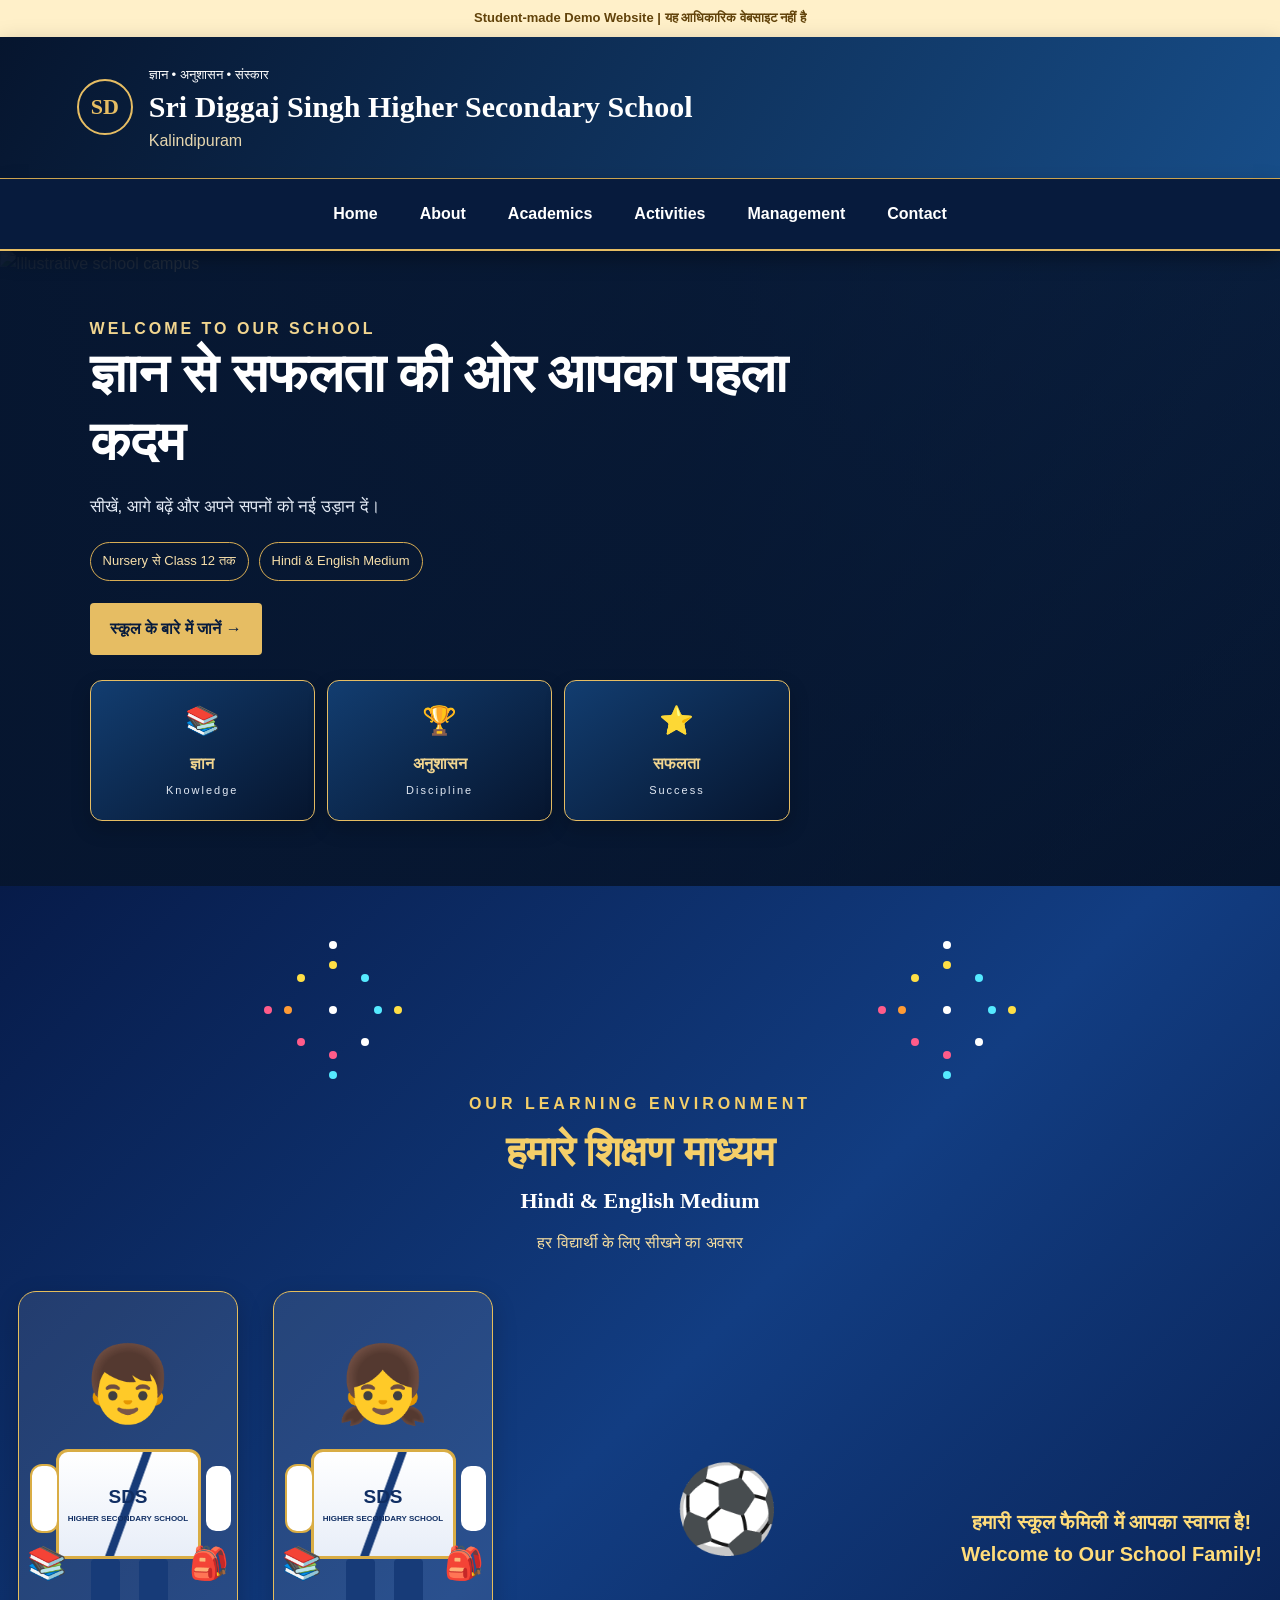
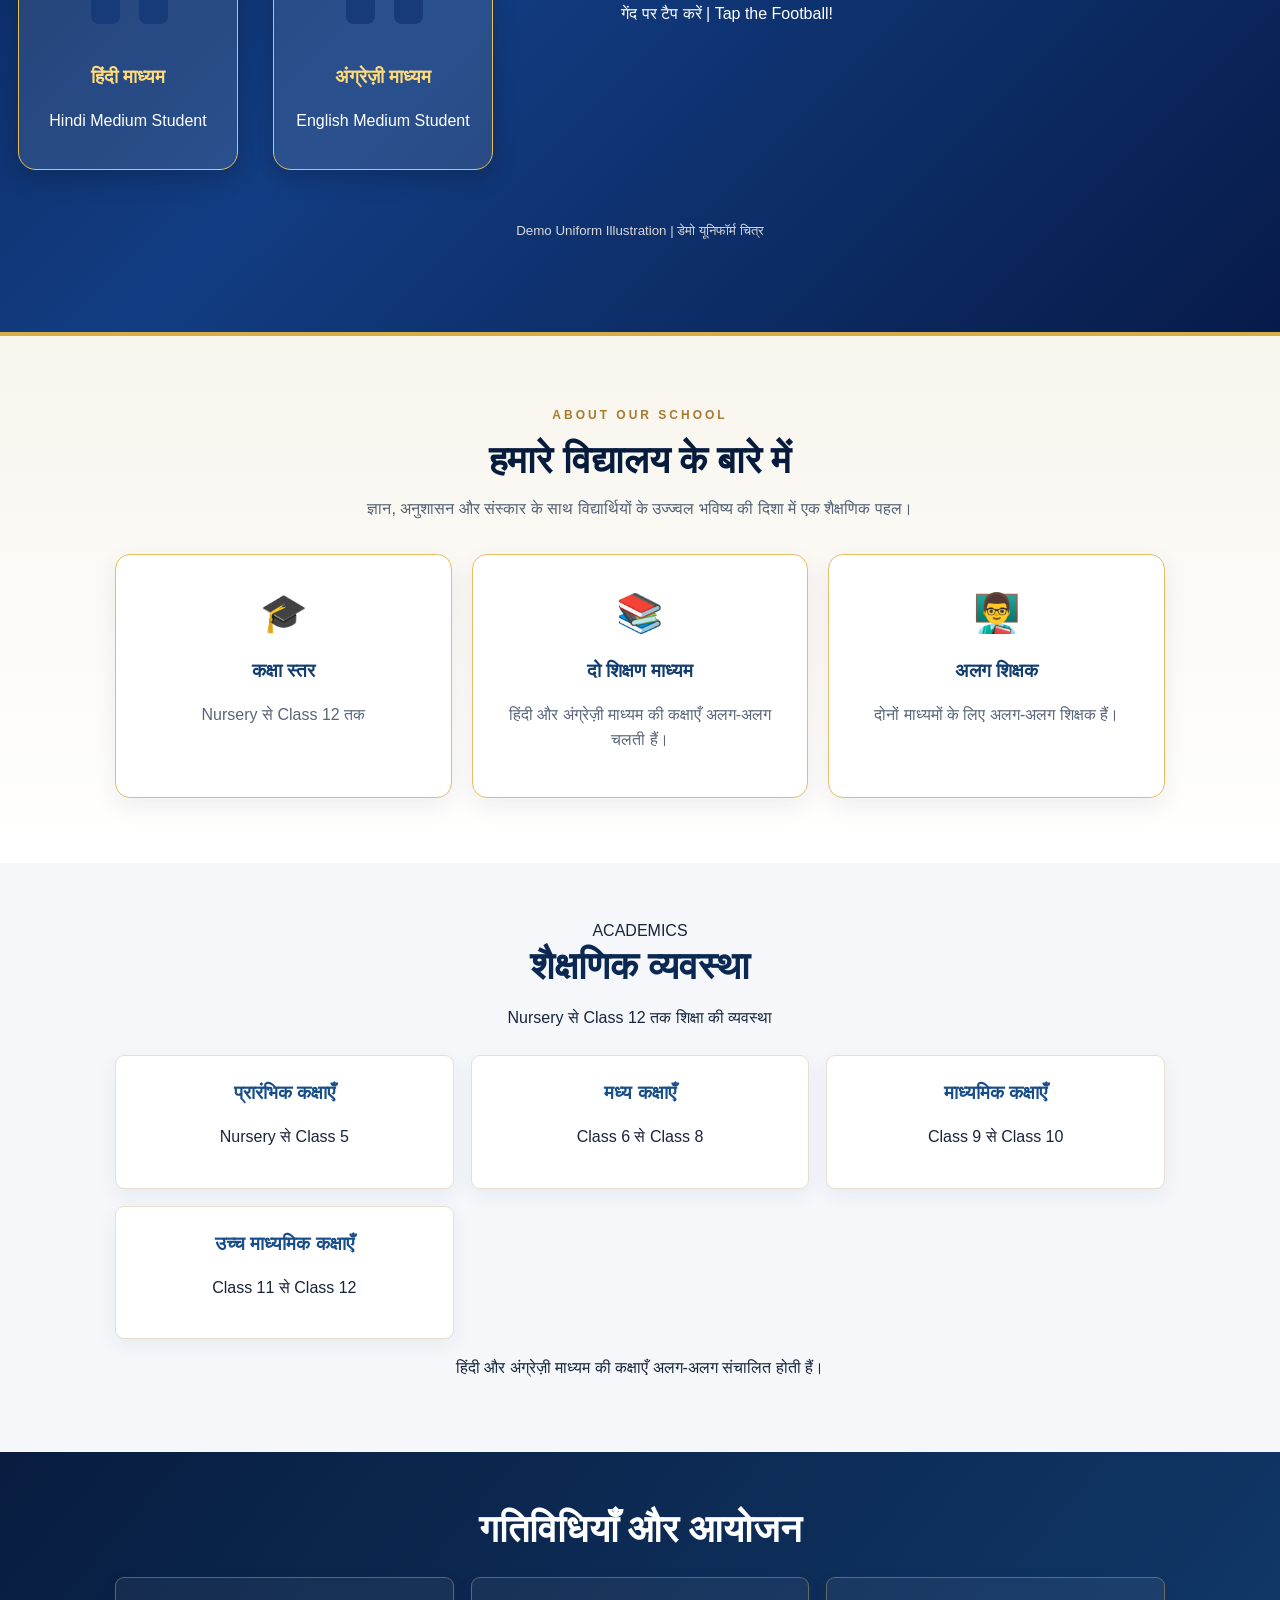
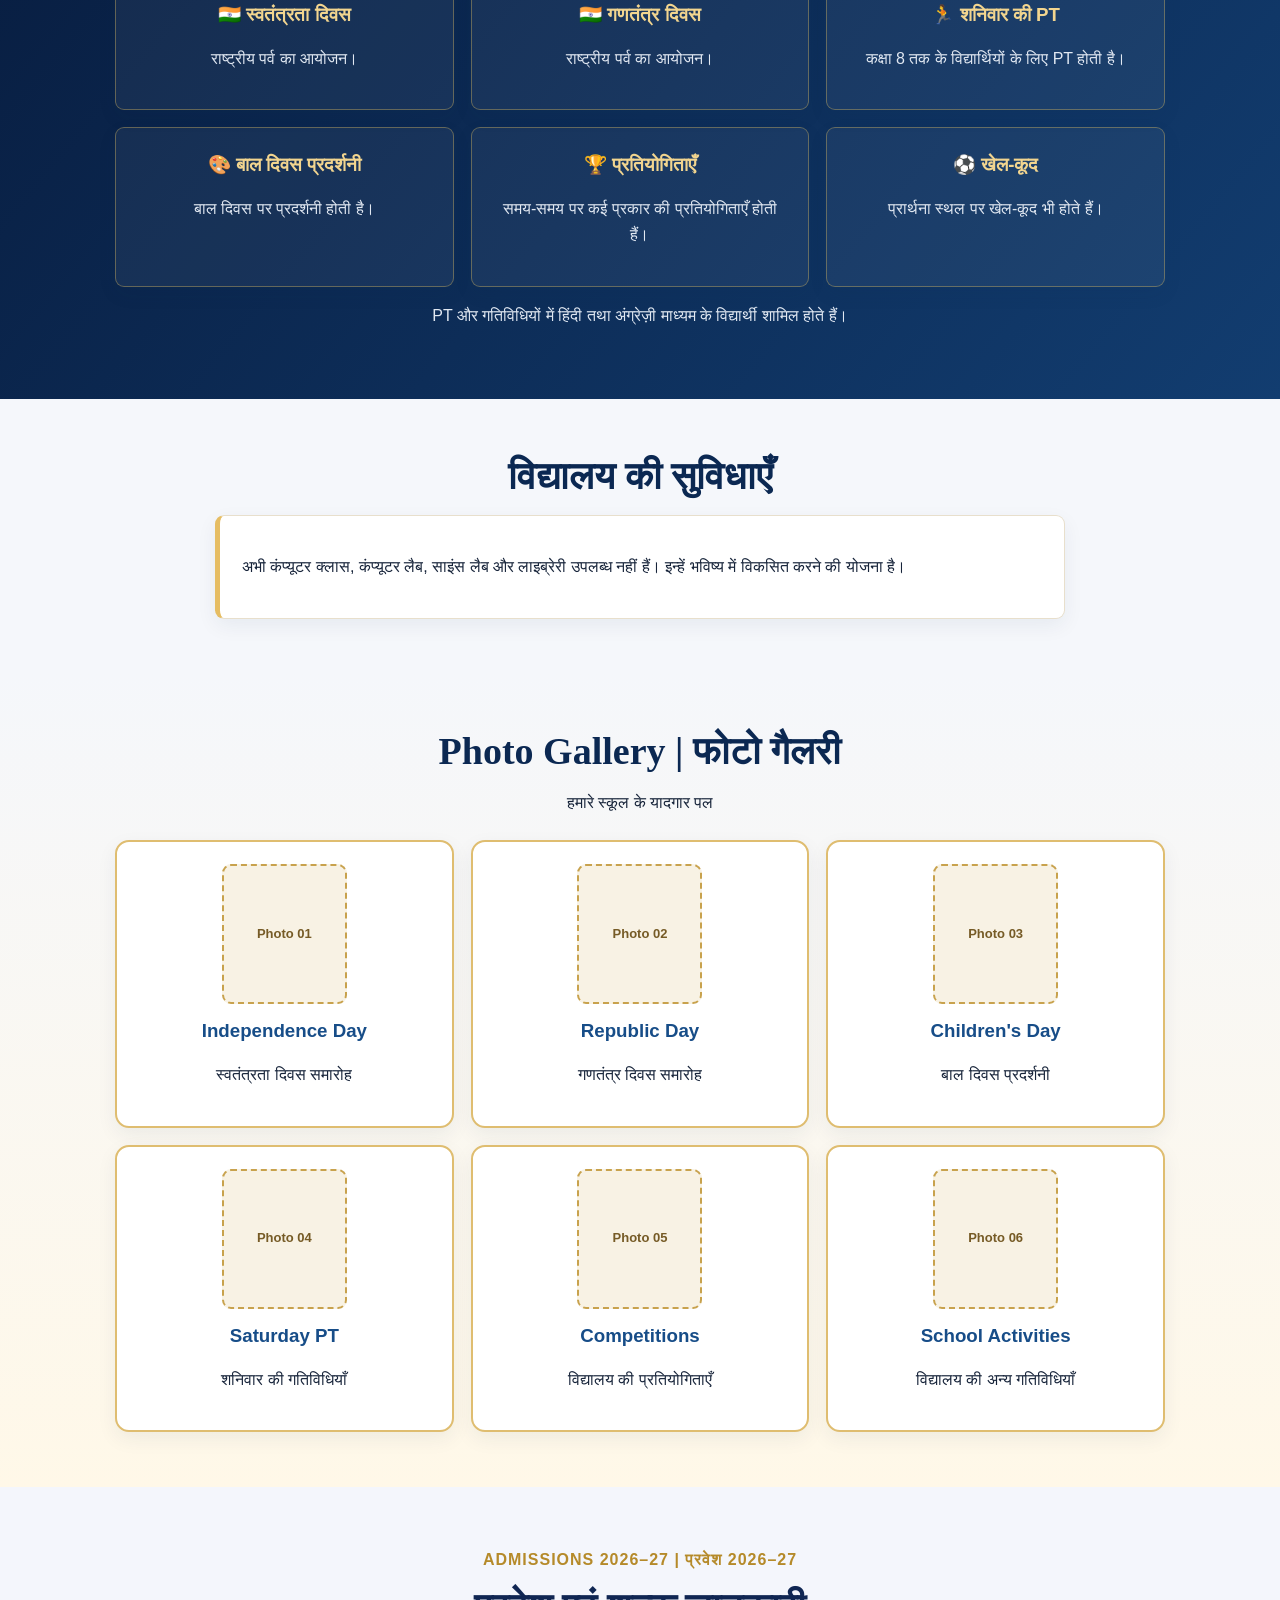
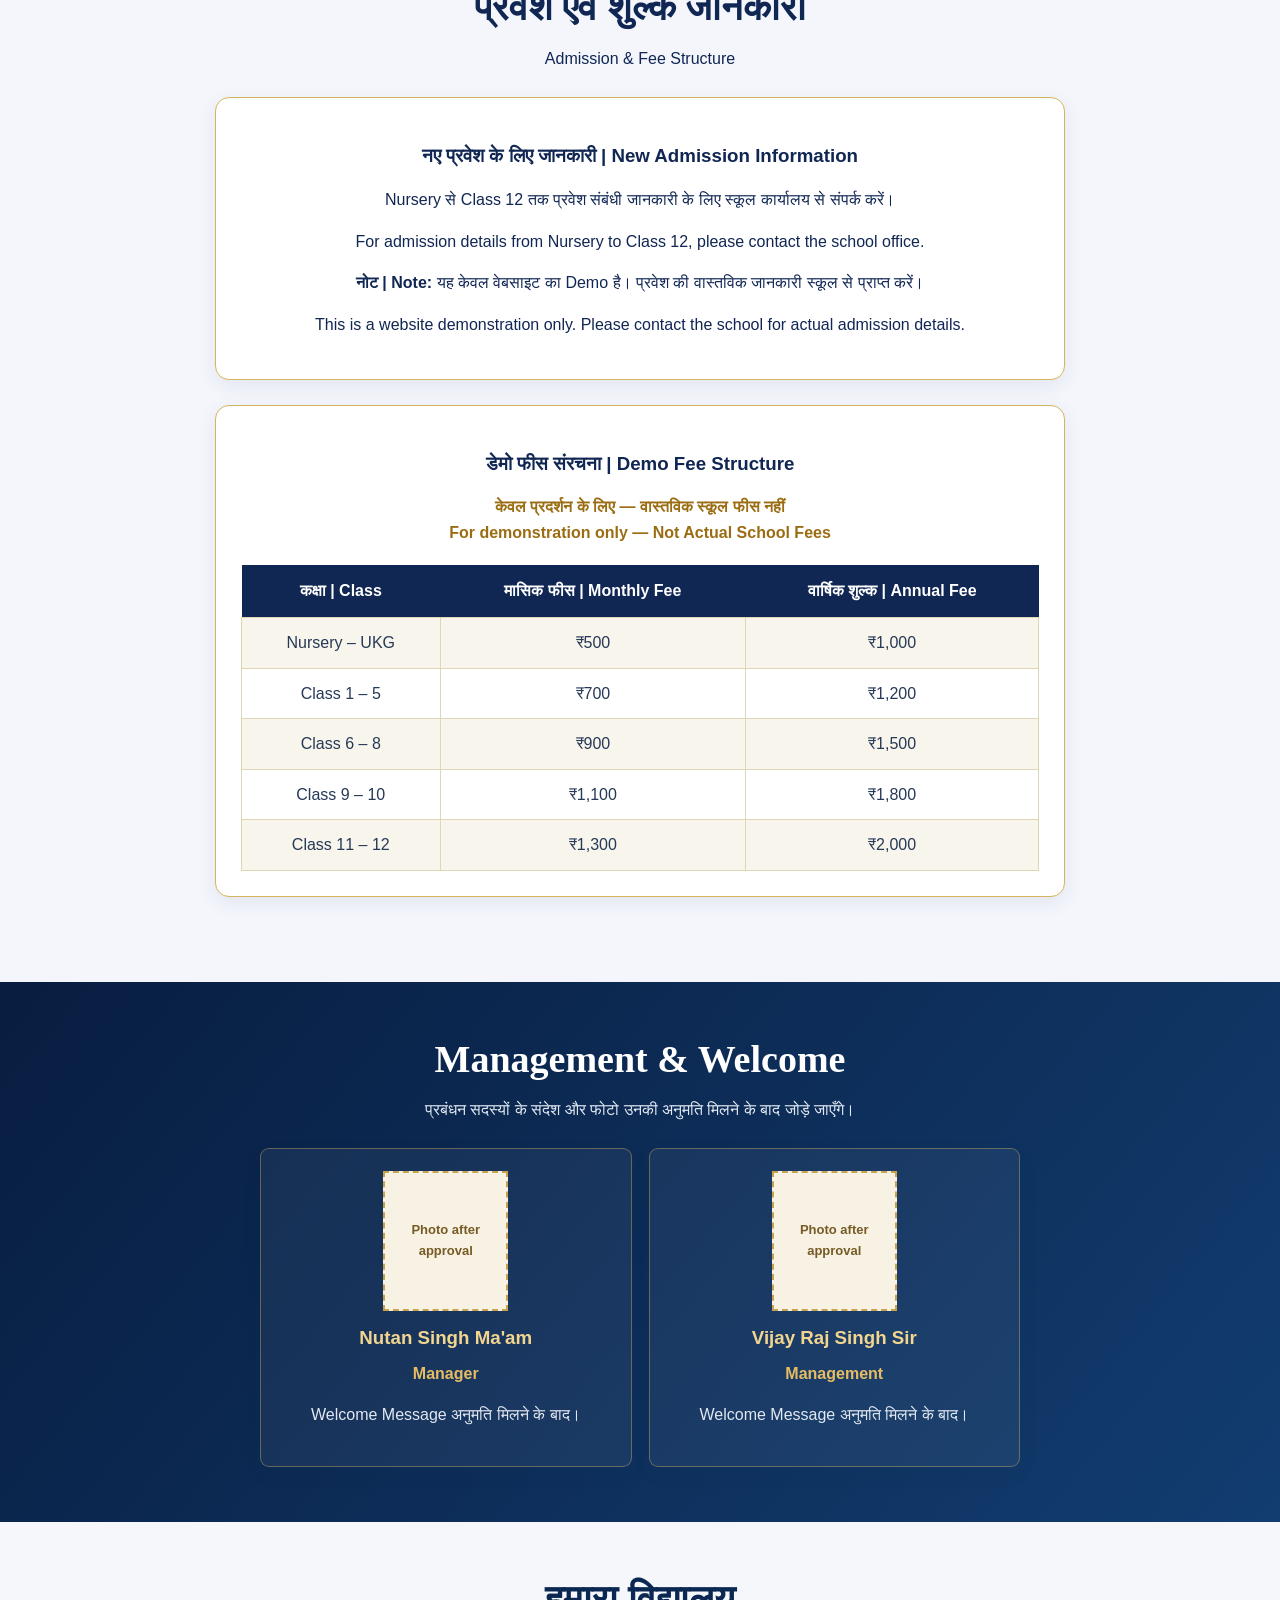
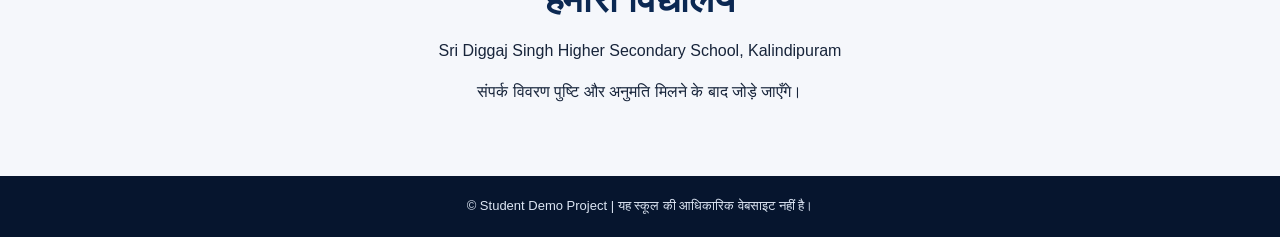
==== commit 8542c0dd: "Add Academics section and navigation link" ====
--- a/index.html
+++ b/index.html
@@ -27,6 +27,7 @@
   <nav>
     <a href="#home">Home</a>
     <a href="#about">About</a>
+    <a href="#academics">Academics</a>
     <a href="#activities">Activities</a>
     <a href="#management">Management</a>
     <a href="#contact">Contact</a>
@@ -187,6 +188,35 @@
   </div>
 </section>
 
+<section id="academics" class="academics-section">
+  <span class="section-tag">ACADEMICS</span>
+  <h2>शैक्षणिक व्यवस्था</h2>
+  <p>Nursery से Class 12 तक शिक्षा की व्यवस्था</p>
+
+  <div class="grid">
+    <article>
+      <h3>प्रारंभिक कक्षाएँ</h3>
+      <p>Nursery से Class 5</p>
+    </article>
+
+    <article>
+      <h3>मध्य कक्षाएँ</h3>
+      <p>Class 6 से Class 8</p>
+    </article>
+
+    <article>
+      <h3>माध्यमिक कक्षाएँ</h3>
+      <p>Class 9 से Class 10</p>
+    </article>
+
+    <article>
+      <h3>उच्च माध्यमिक कक्षाएँ</h3>
+      <p>Class 11 से Class 12</p>
+    </article>
+  </div>
+
+  <p>हिंदी और अंग्रेज़ी माध्यम की कक्षाएँ अलग-अलग संचालित होती हैं।</p>
+</section>
 
 <section class="dark" id="activities">
   <h2>गतिविधियाँ और आयोजन</h2>
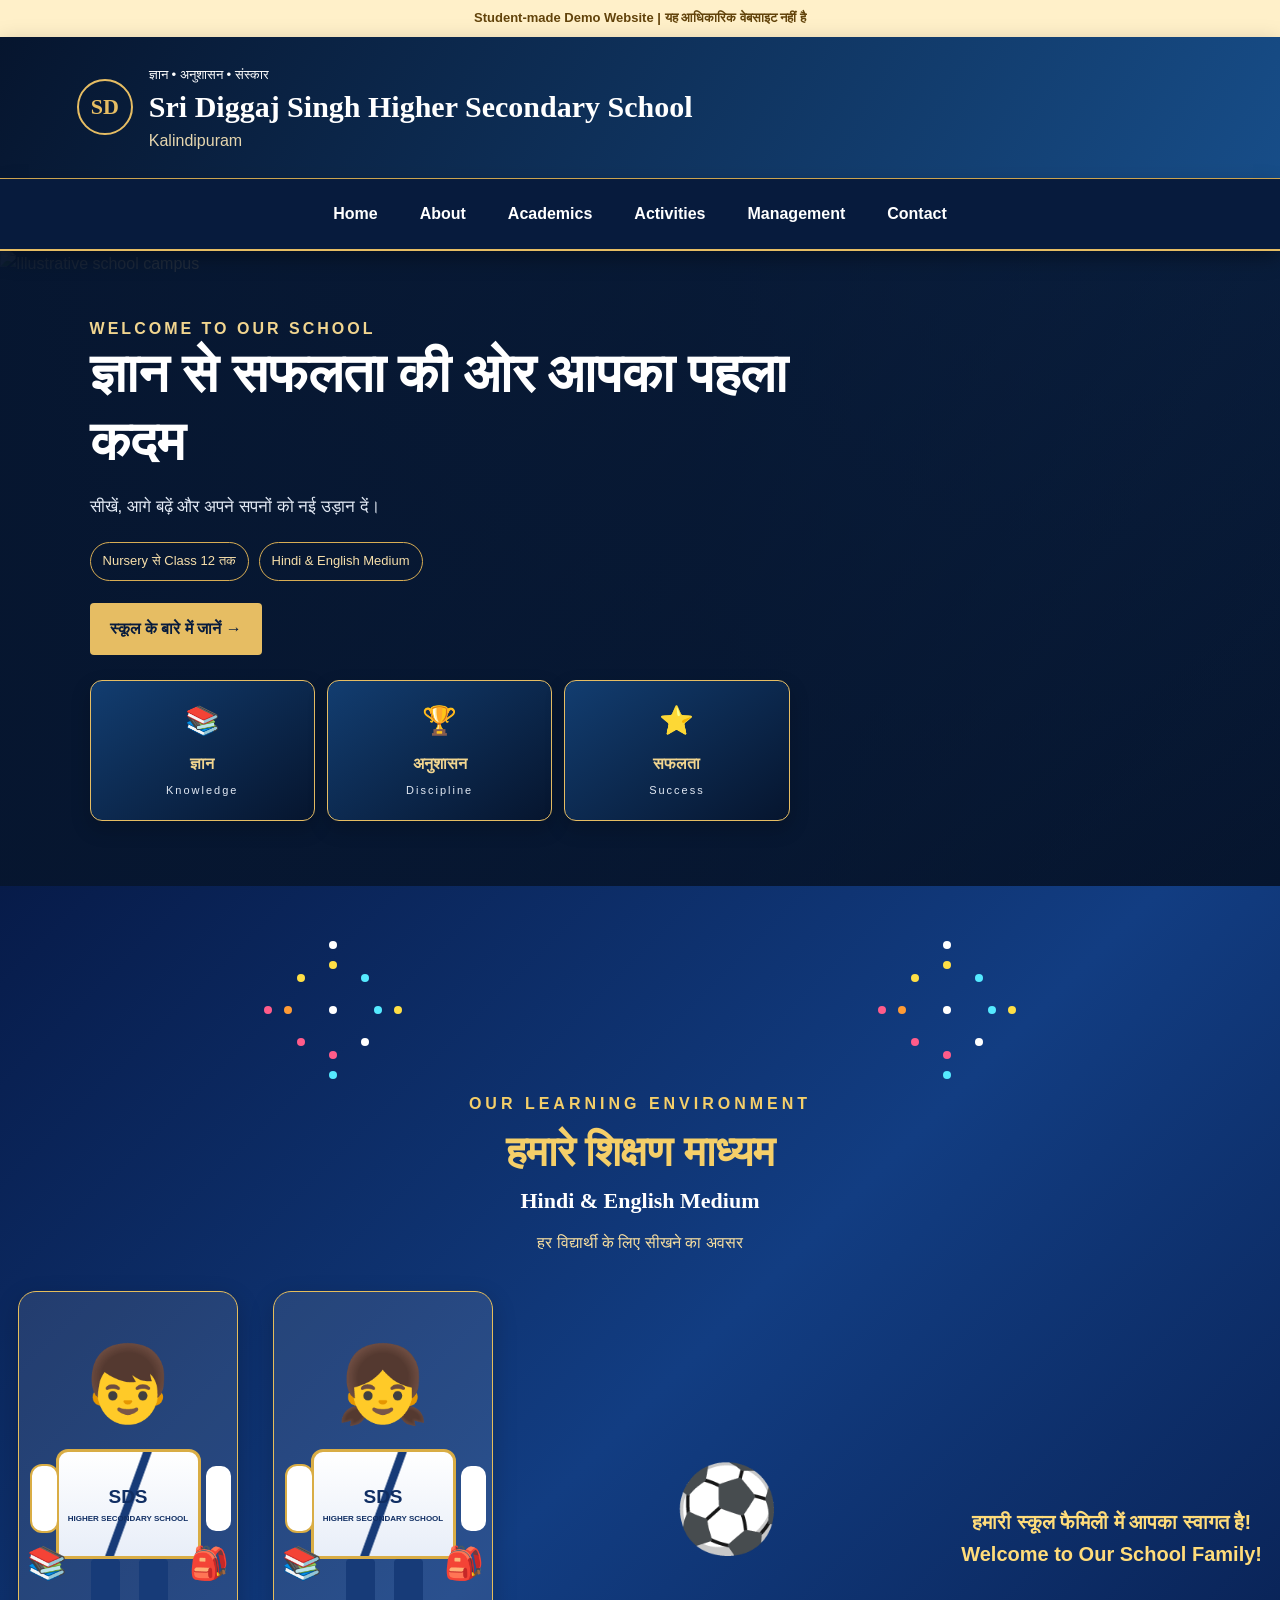
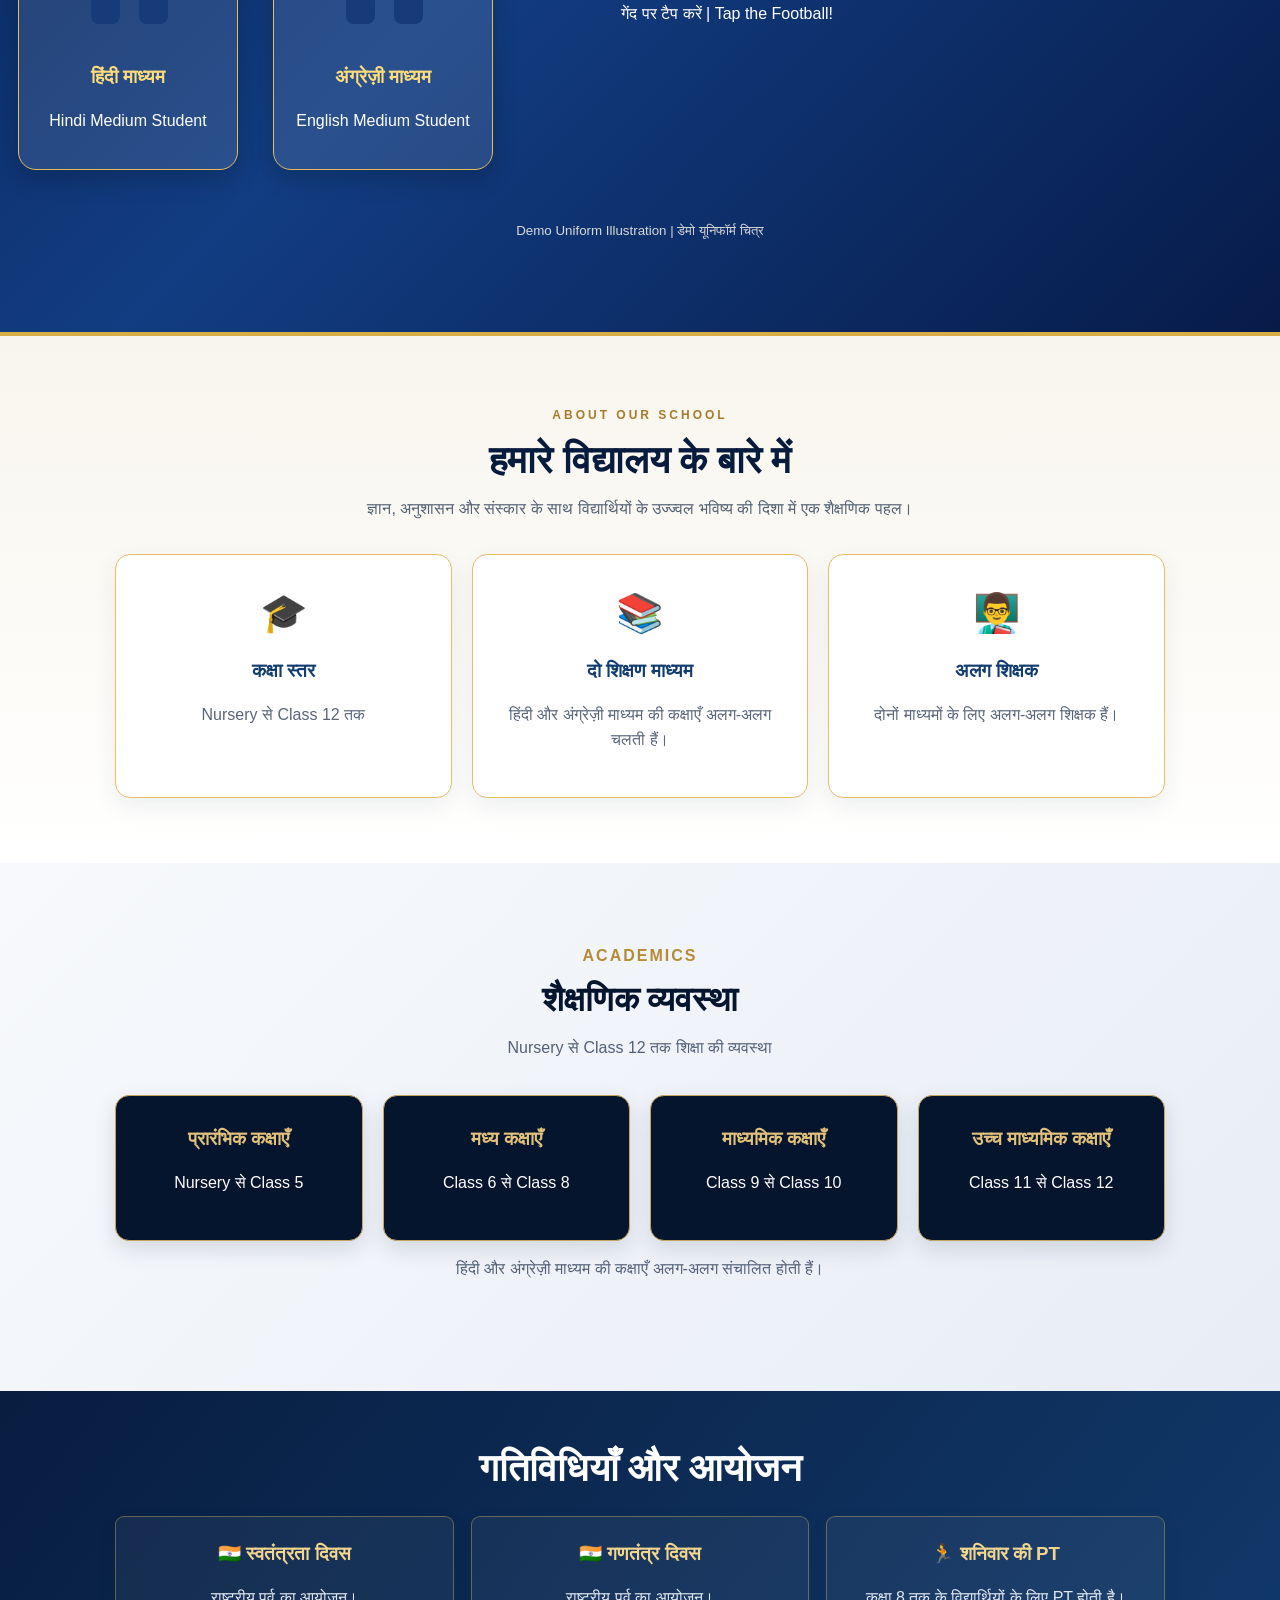
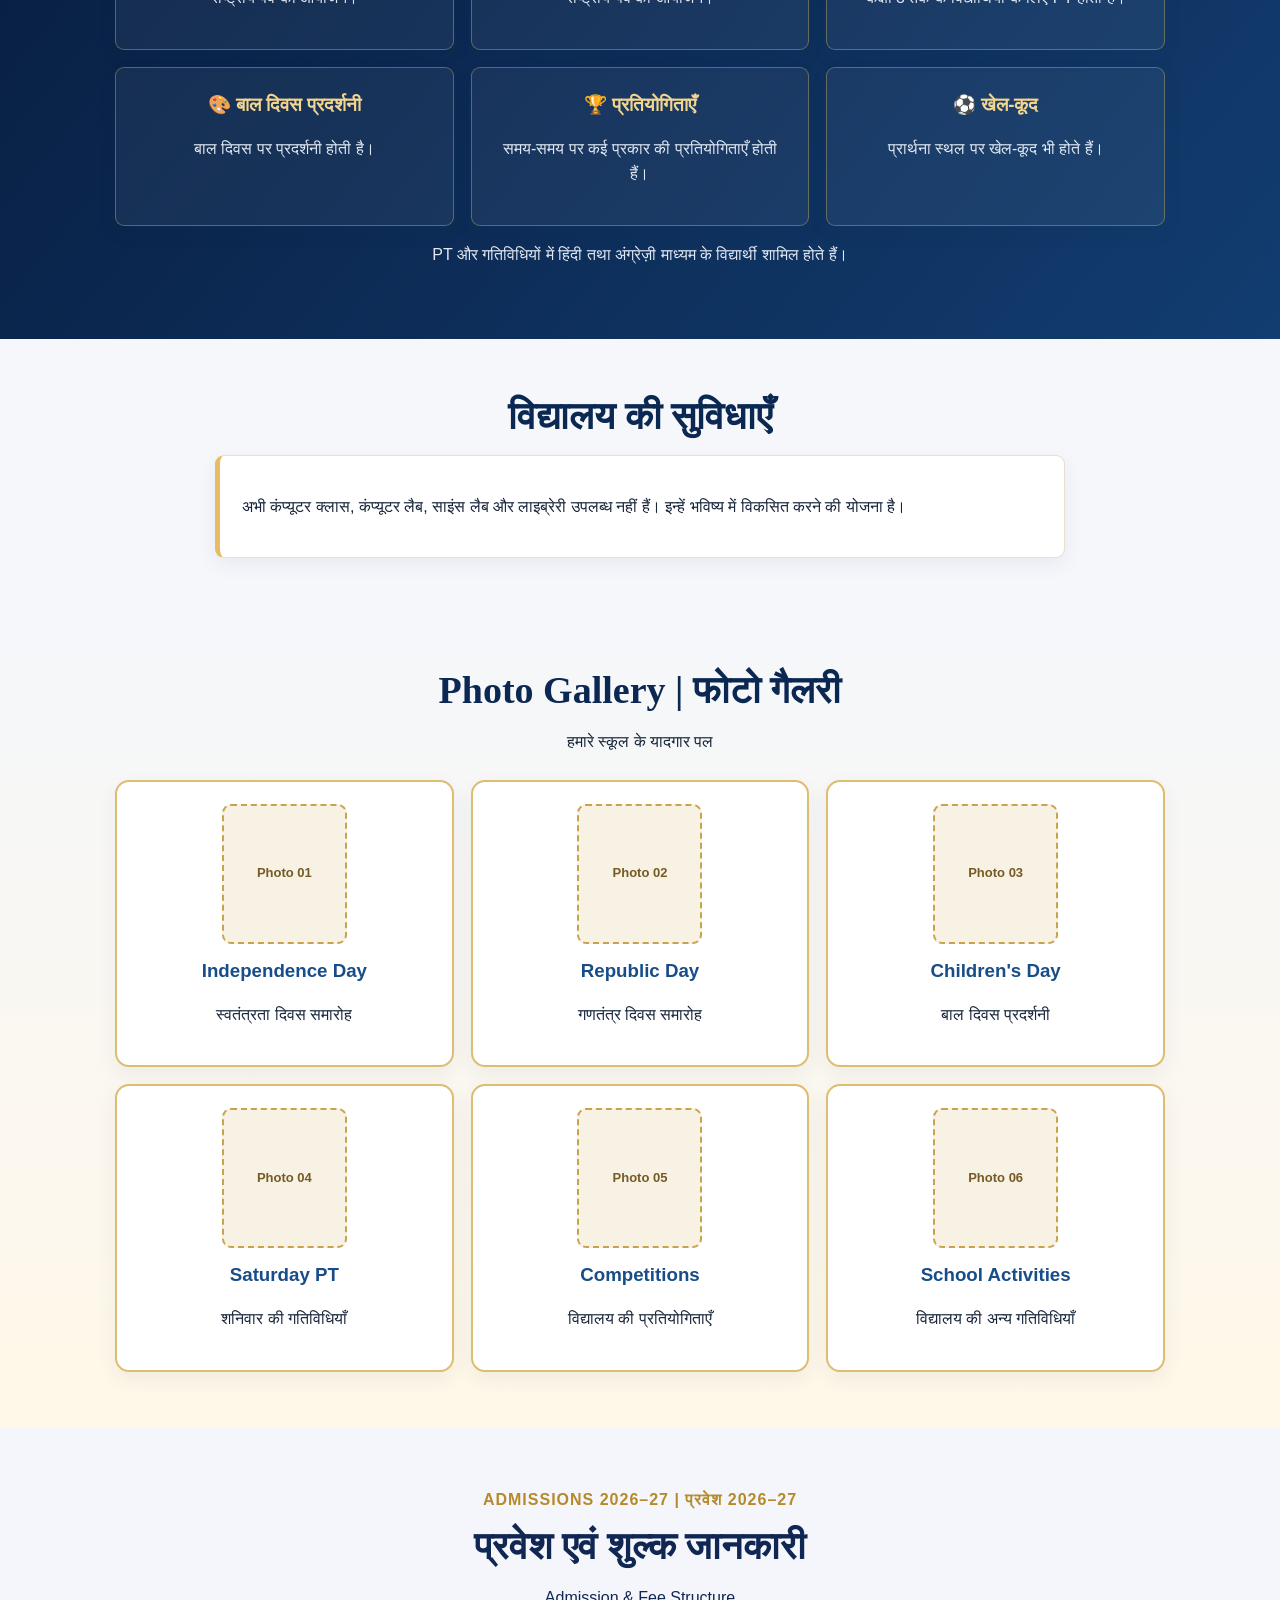
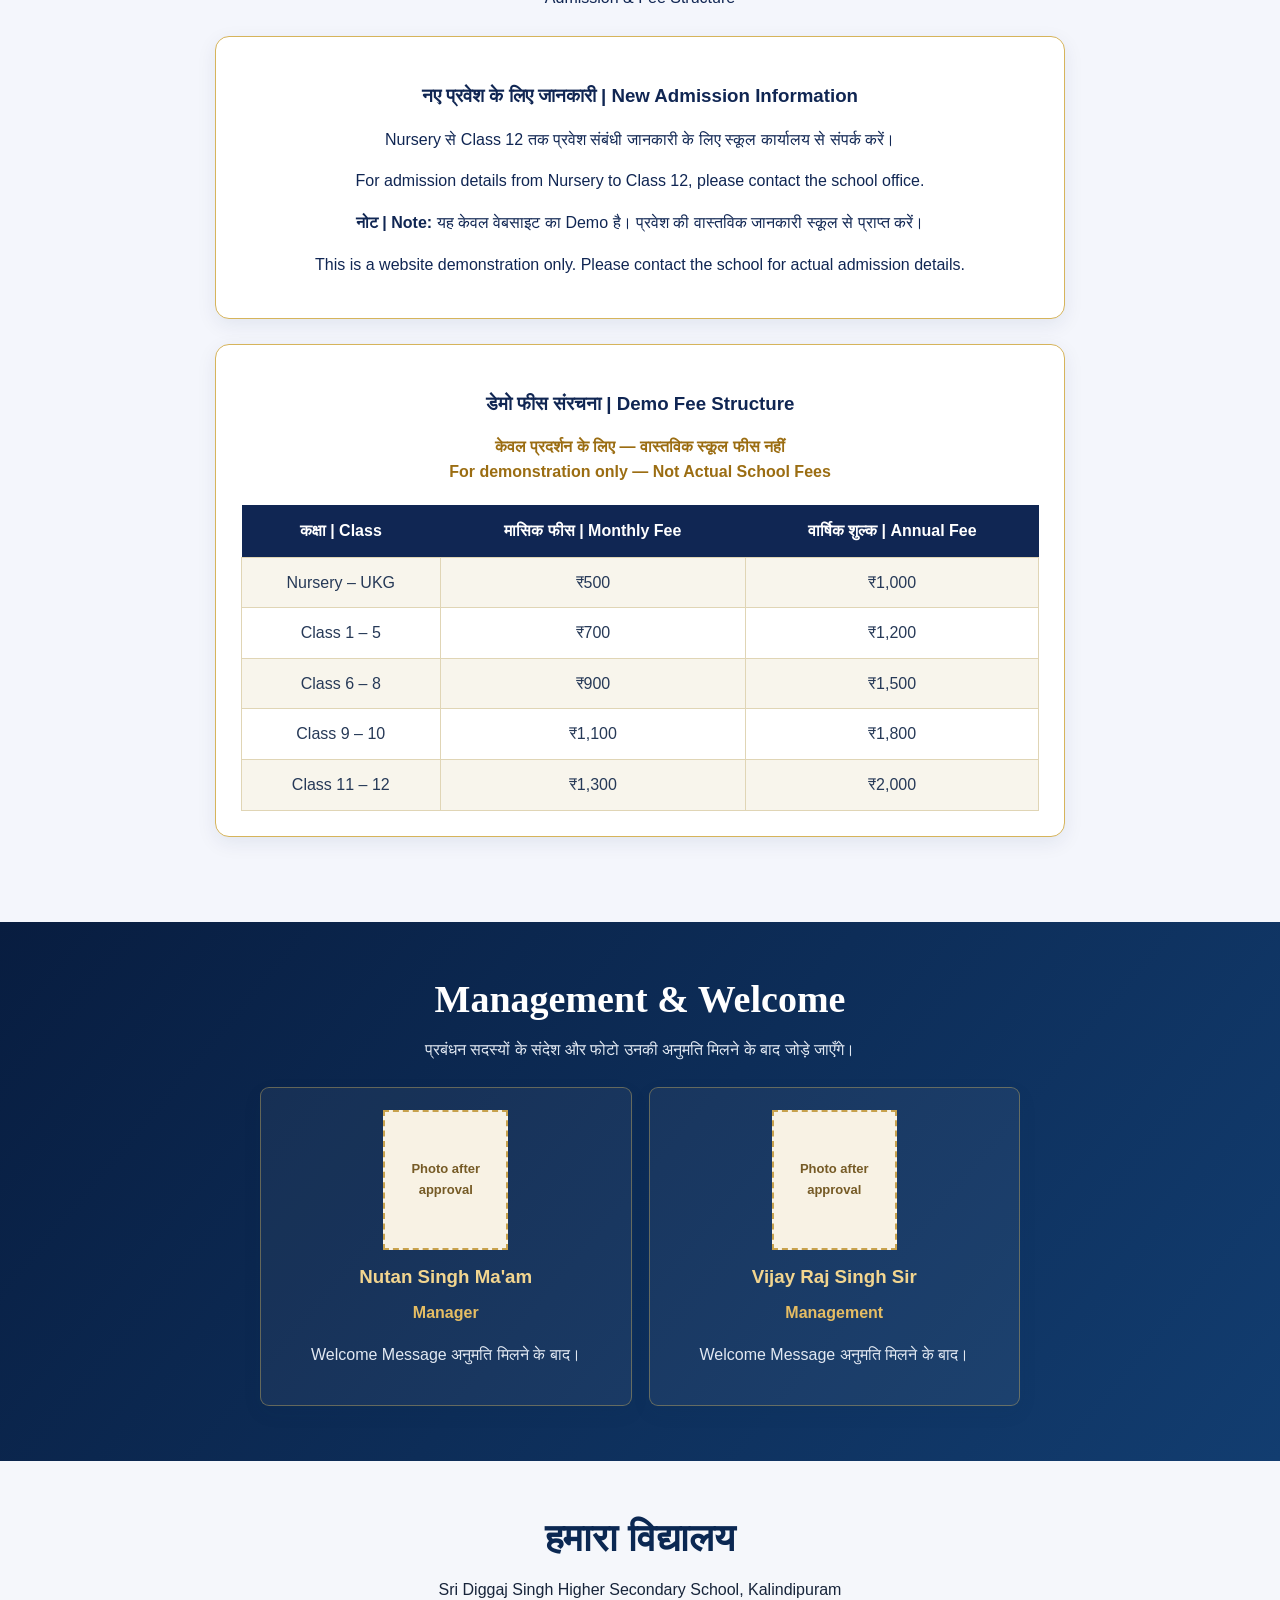
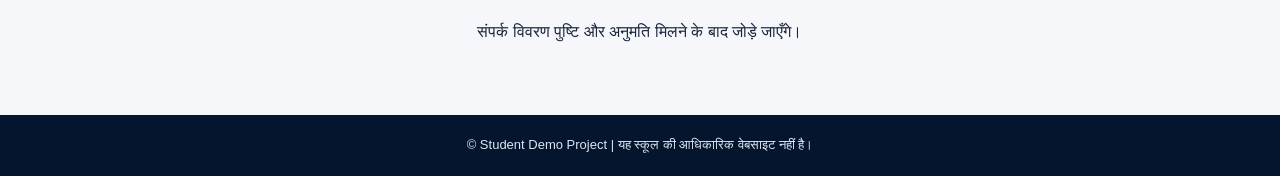
==== commit da5a8139: "Connect About page from homepage" ====
--- a/index.html
+++ b/index.html
@@ -26,7 +26,7 @@
 
   <nav>
     <a href="#home">Home</a>
-    <a href="#about">About</a>
+    <a href="about.html">About</a>
     <a href="#academics">Academics</a>
     <a href="#activities">Activities</a>
     <a href="#management">Management</a>
--- a/styles.css
+++ b/styles.css
@@ -1181,3 +1181,81 @@
 .hero-premium .campus-label {
   display: none;
 }
+/* PREMIUM ACADEMICS SECTION */
+.academics-section {
+  padding: 80px 7%;
+  background: linear-gradient(135deg, #f7f9fc, #e8edf5);
+  text-align: center;
+}
+
+.academics-section .section-tag {
+  color: #b58b35;
+  font-weight: 700;
+  letter-spacing: 2px;
+}
+
+.academics-section h2 {
+  color: #06152e;
+  font-size: 34px;
+  margin: 12px 0;
+}
+
+.academics-section > p {
+  color: #536078;
+  margin: 15px 0 30px;
+}
+
+.academics-section .grid {
+  display: grid;
+  grid-template-columns: repeat(4, 1fr);
+  gap: 20px;
+  margin-top: 35px;
+}
+
+.academics-section article {
+  background: #06152e;
+  color: white;
+  padding: 28px 18px;
+  border: 1px solid #c5a45e;
+  border-radius: 14px;
+  box-shadow: 0 8px 22px #06152e20;
+  transition: transform 0.3s ease;
+}
+
+.academics-section article:hover {
+  transform: translateY(-7px);
+}
+
+.academics-section article h3 {
+  color: #e2c17b;
+  margin-bottom: 12px;
+}
+
+.academics-section article p {
+  color: #ffffff;
+}
+
+@media (max-width: 700px) {
+  .academics-section {
+    padding: 55px 5%;
+  }
+
+  .academics-section .grid {
+    grid-template-columns: repeat(2, 1fr);
+    gap: 12px;
+  }
+
+  .academics-section article {
+    padding: 22px 12px;
+  }
+}
+/* MOBILE ACADEMICS FIX */
+#academics {
+  scroll-margin-top: 125px;
+}
+
+@media (max-width: 700px) {
+  .academics-section .grid {
+    grid-template-columns: repeat(2, minmax(0, 1fr)) !important;
+  }
+}
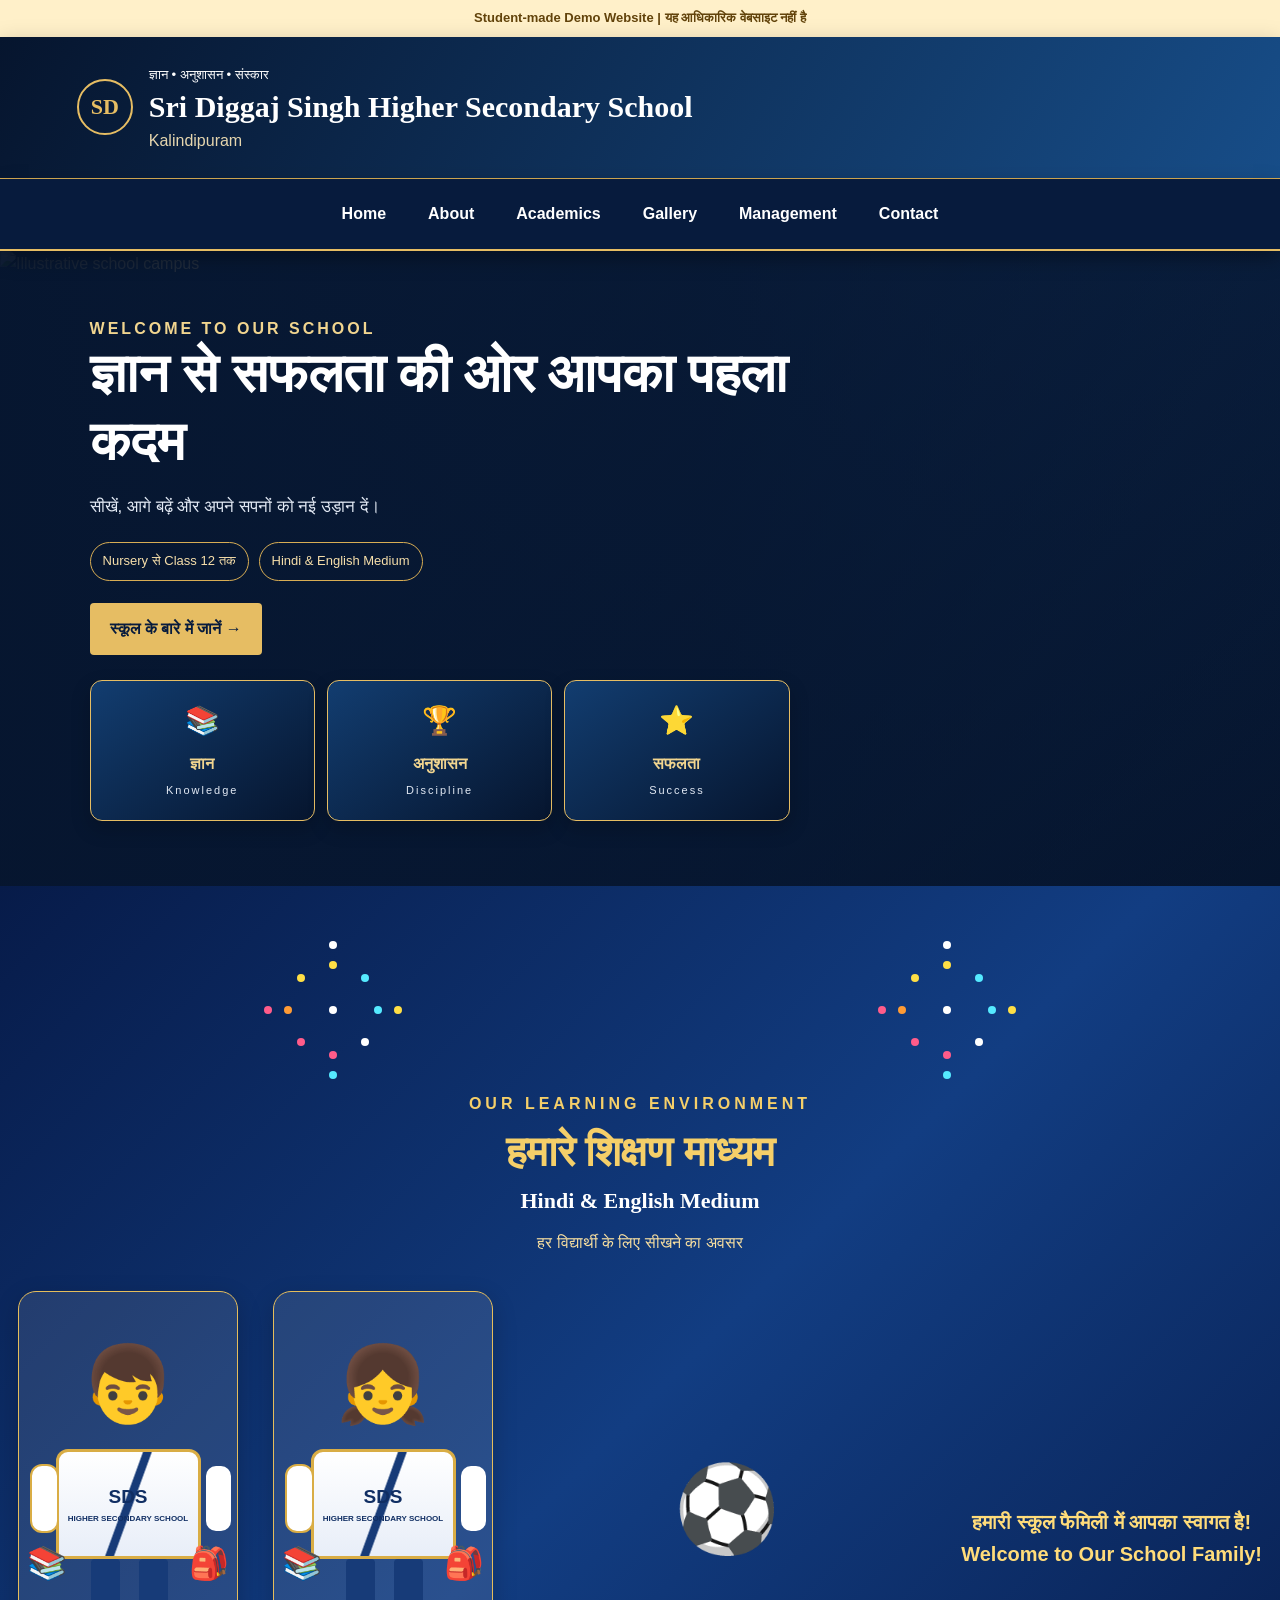
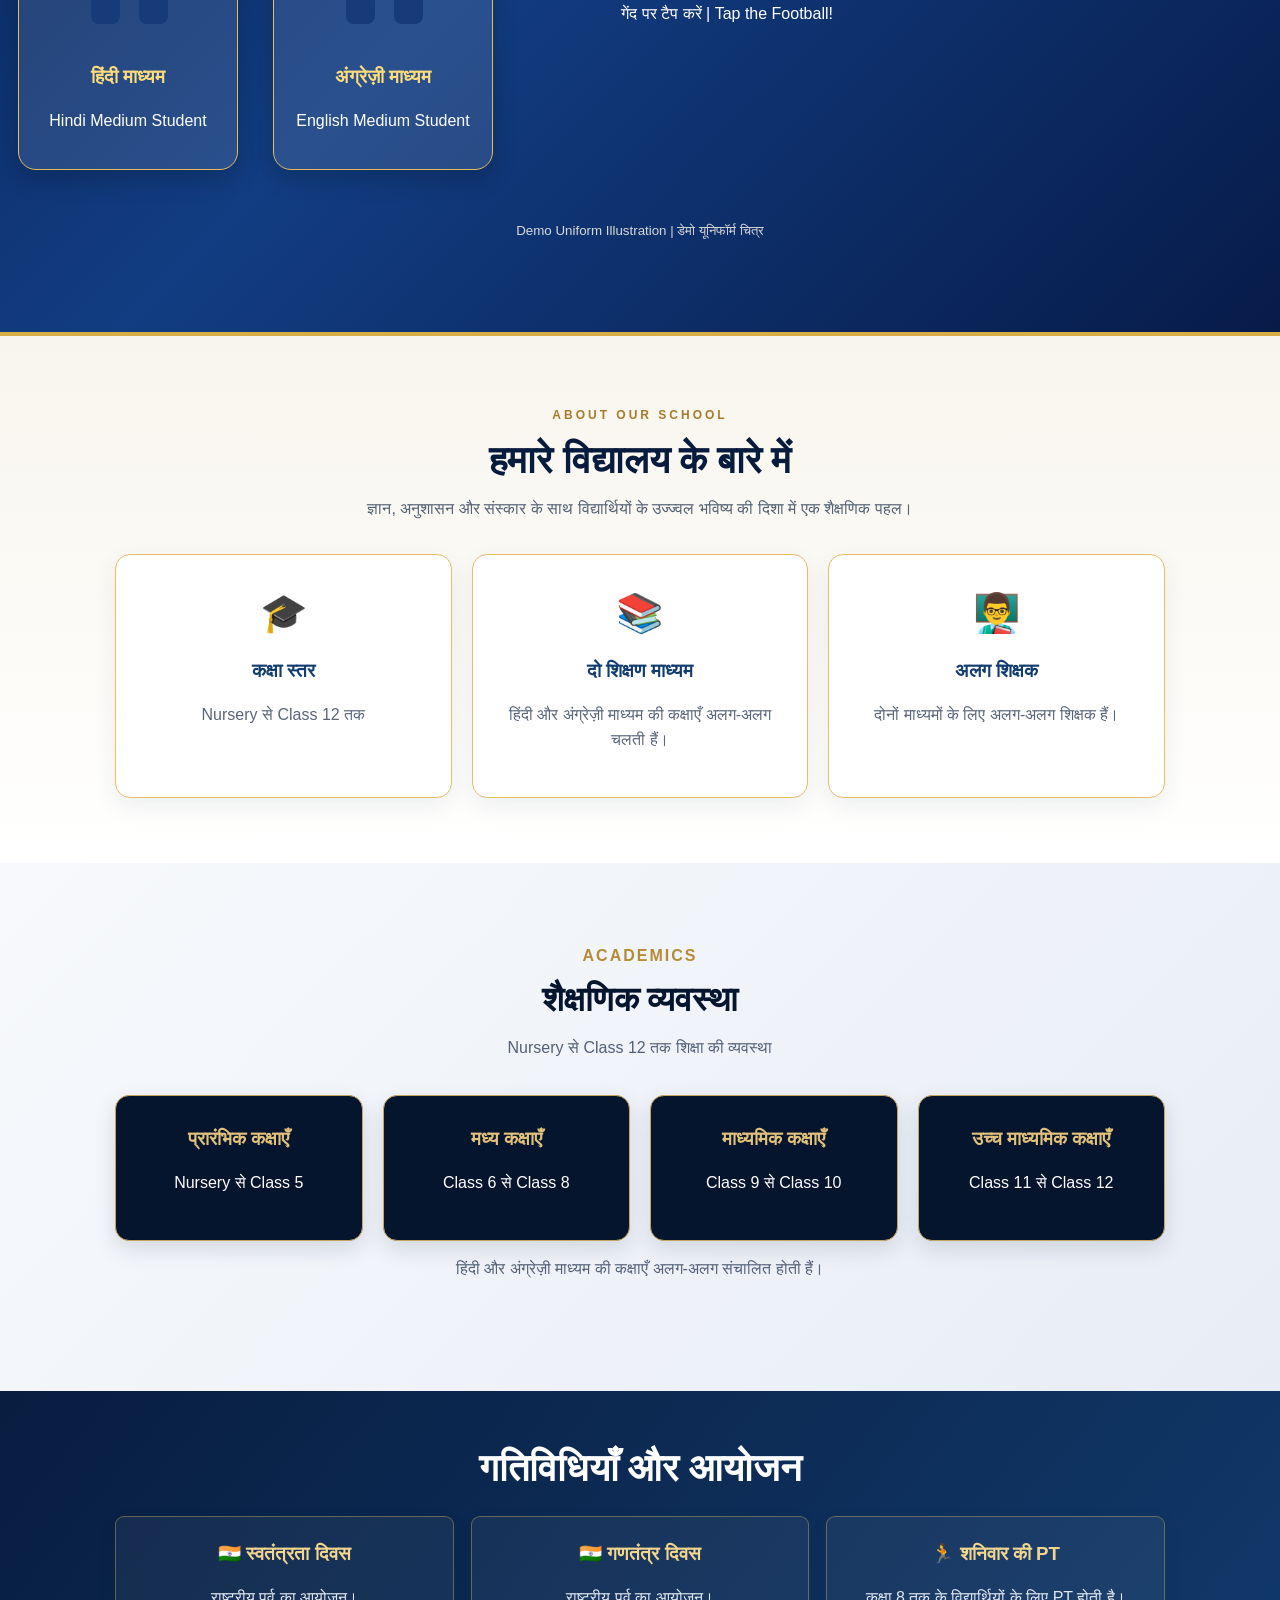
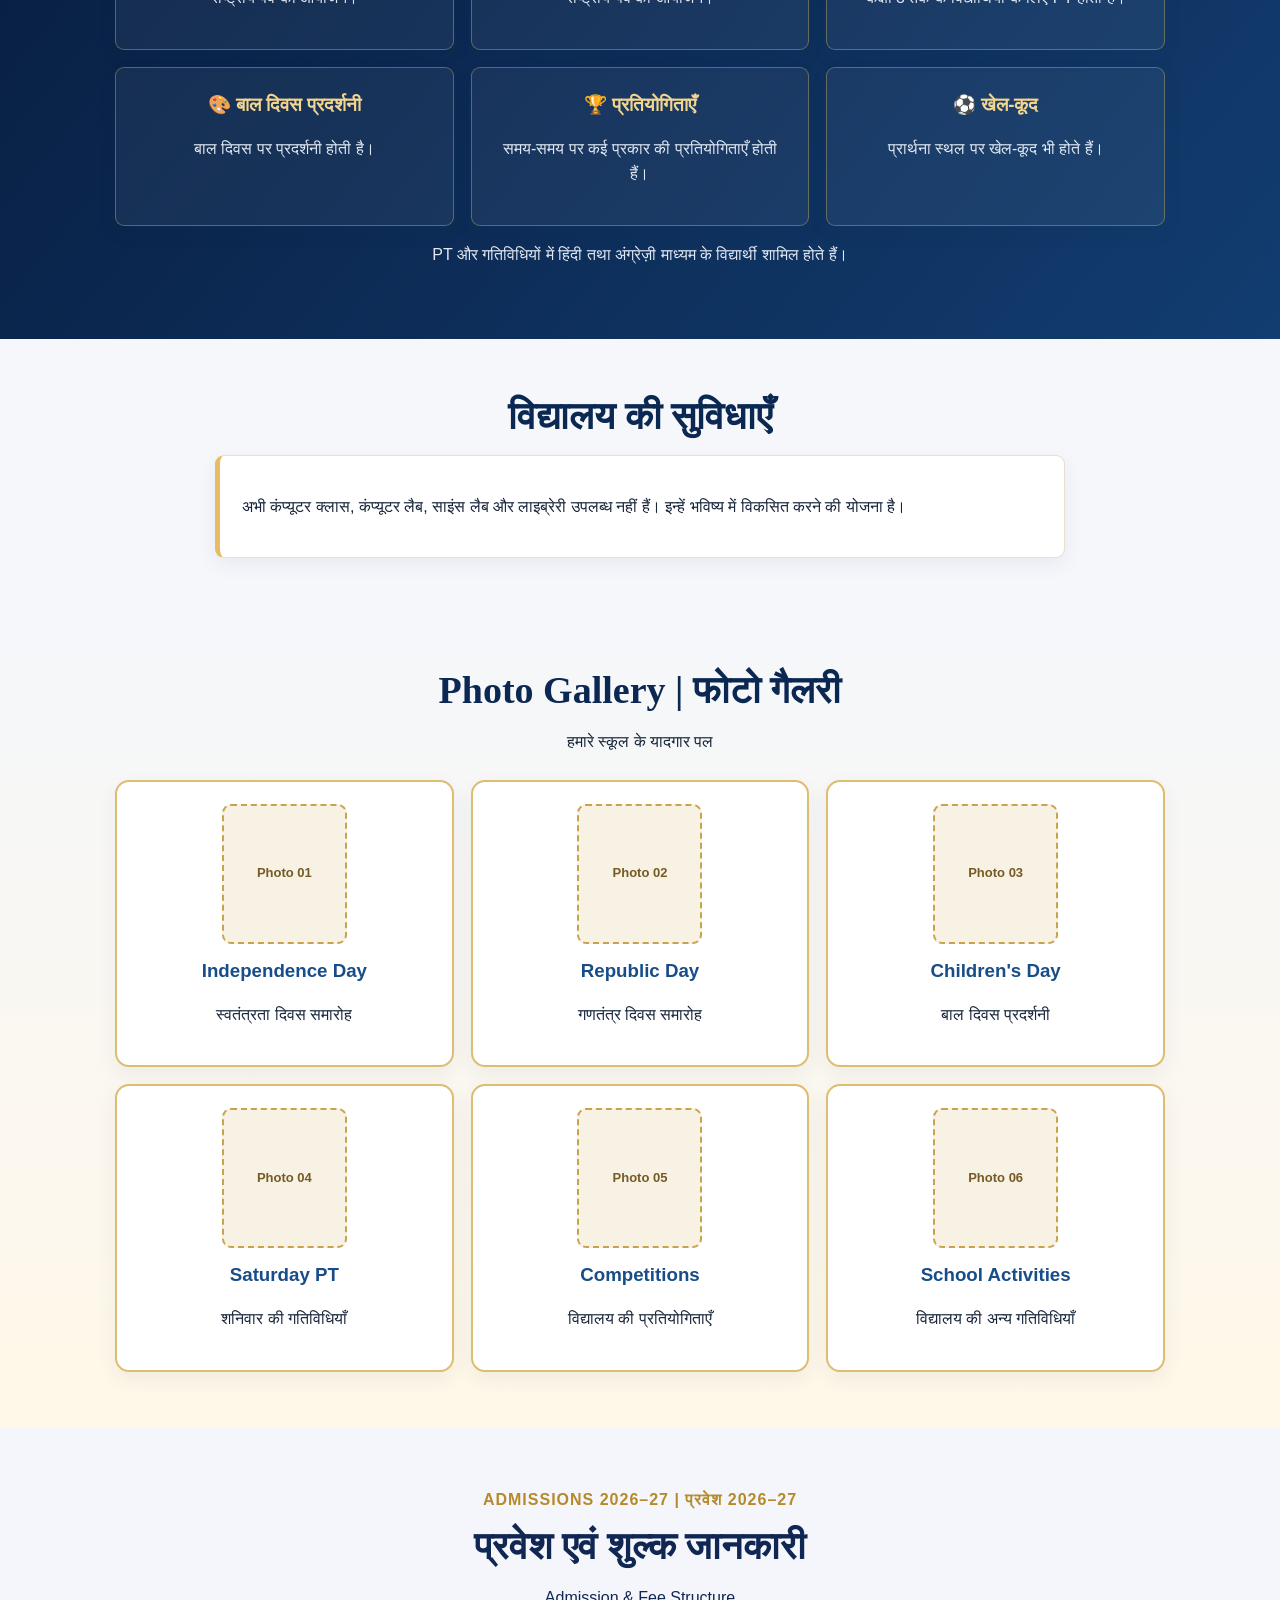
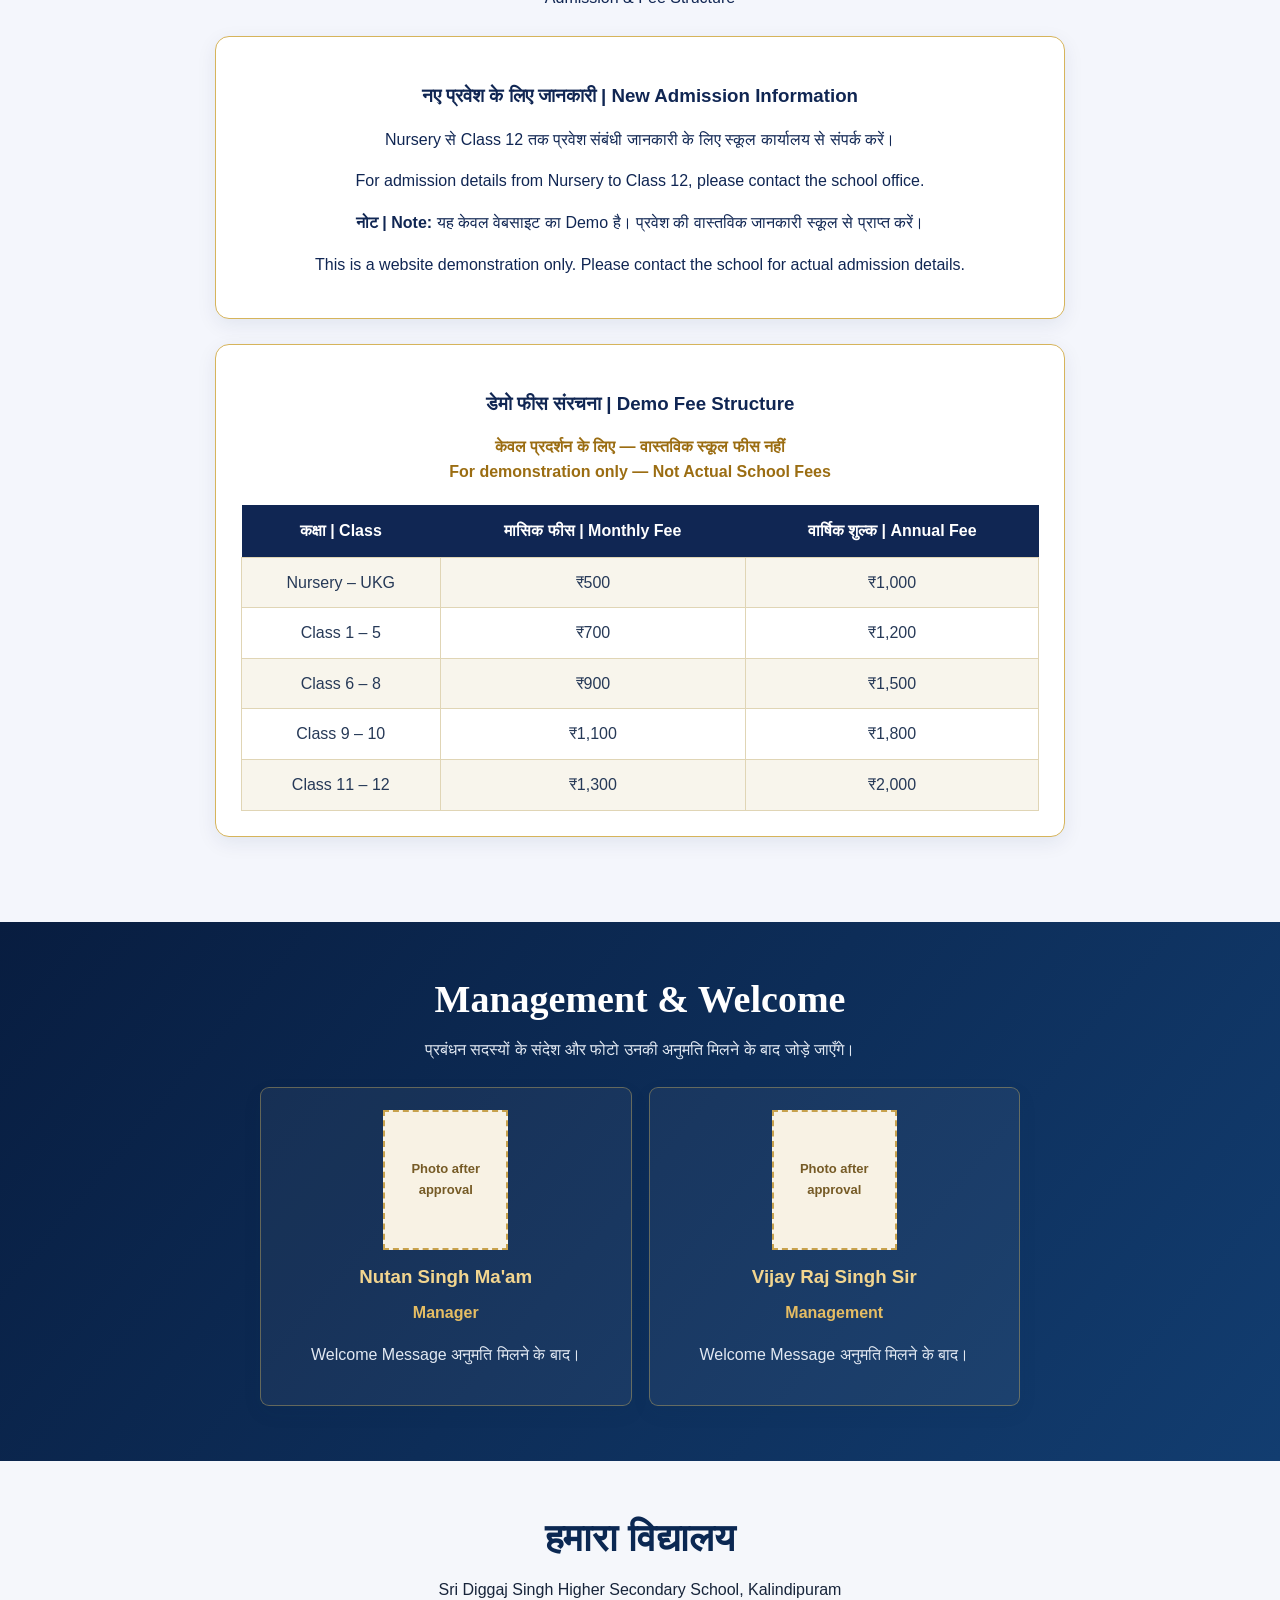
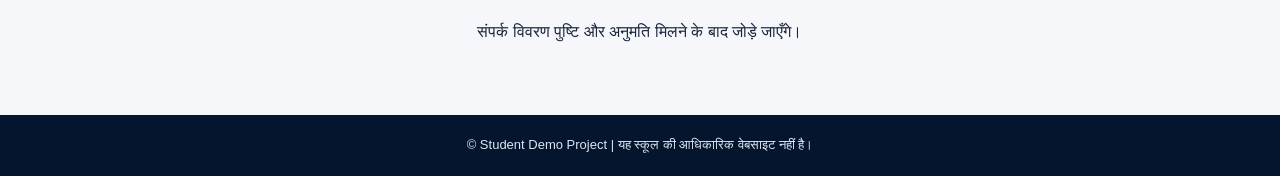
==== commit f1c2f48b: "Connect Gallery page from homepage" ====
--- a/index.html
+++ b/index.html
@@ -27,8 +27,8 @@
   <nav>
     <a href="#home">Home</a>
     <a href="about.html">About</a>
-    <a href="#academics">Academics</a>
-    <a href="#activities">Activities</a>
+    <a href="academics.html">Academics</a>
+    <a href="gallery.html">Gallery</a>
     <a href="#management">Management</a>
     <a href="#contact">Contact</a>
   </nav>
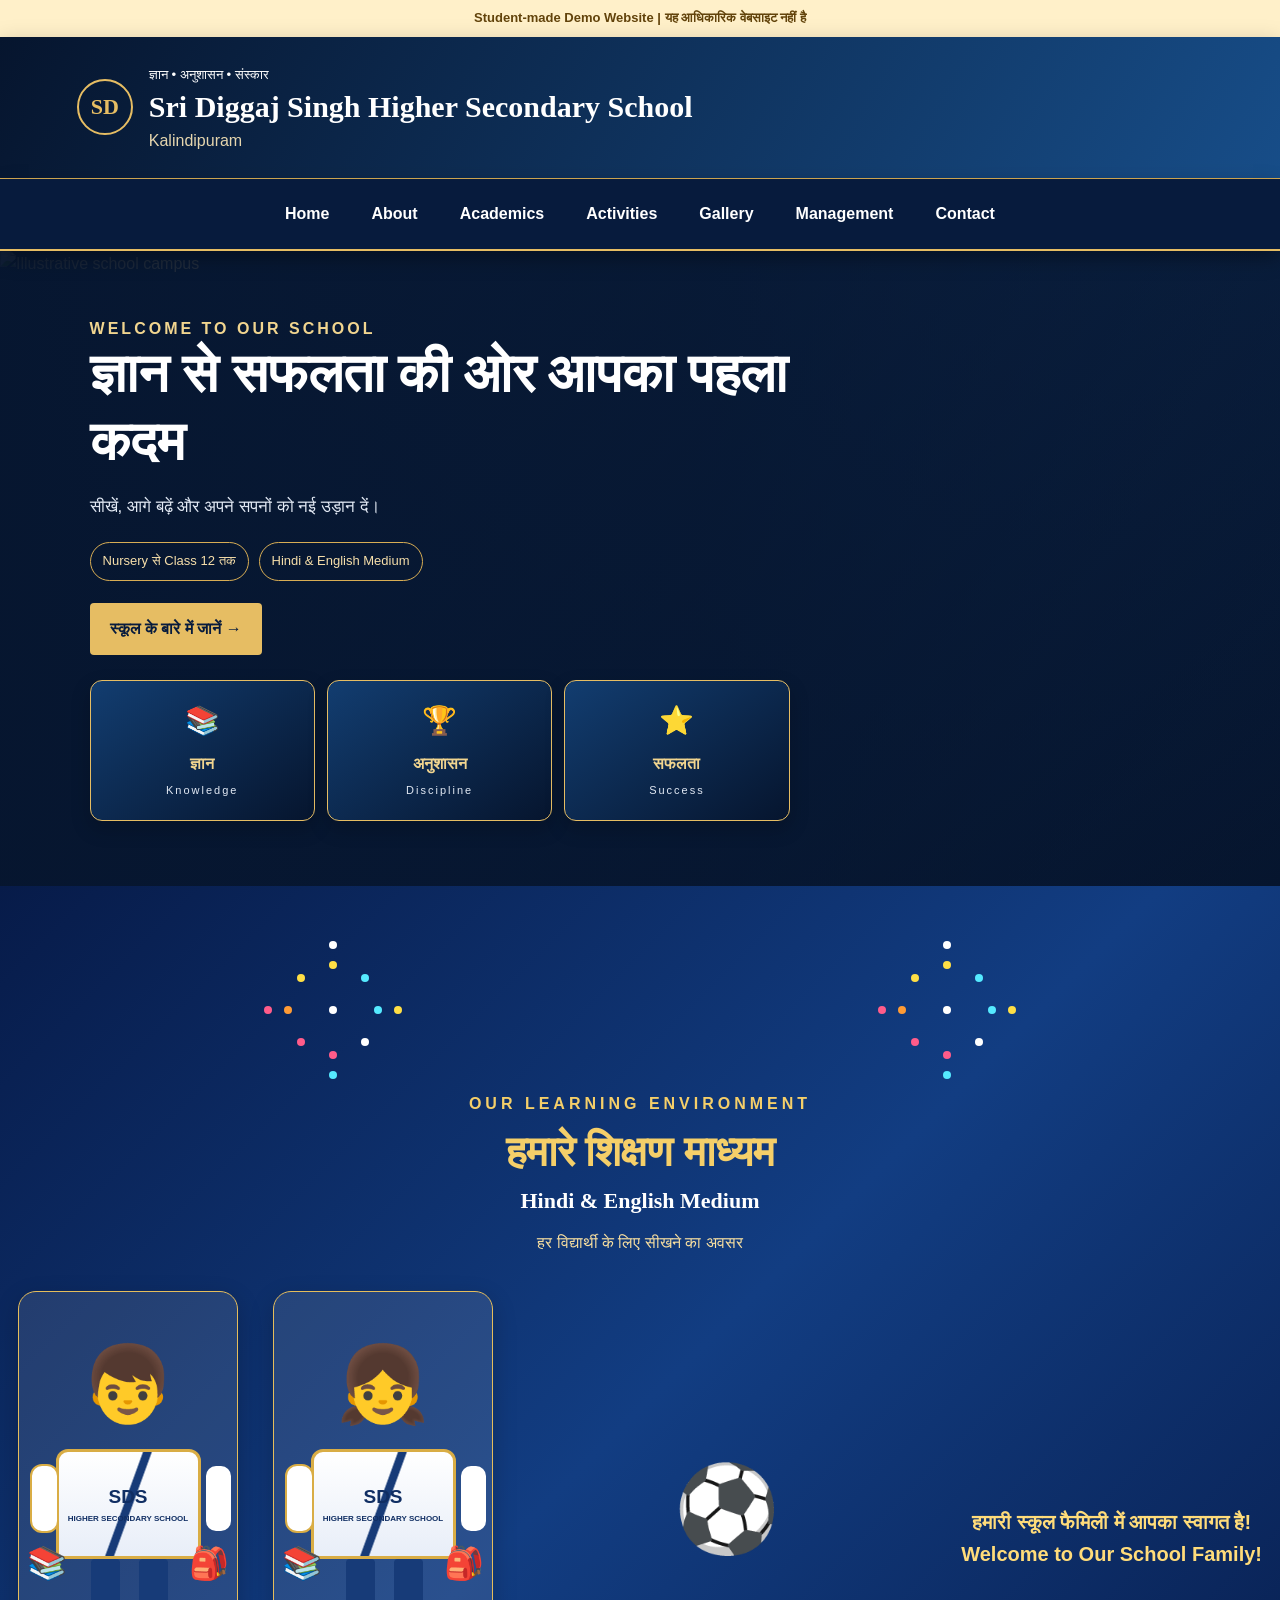
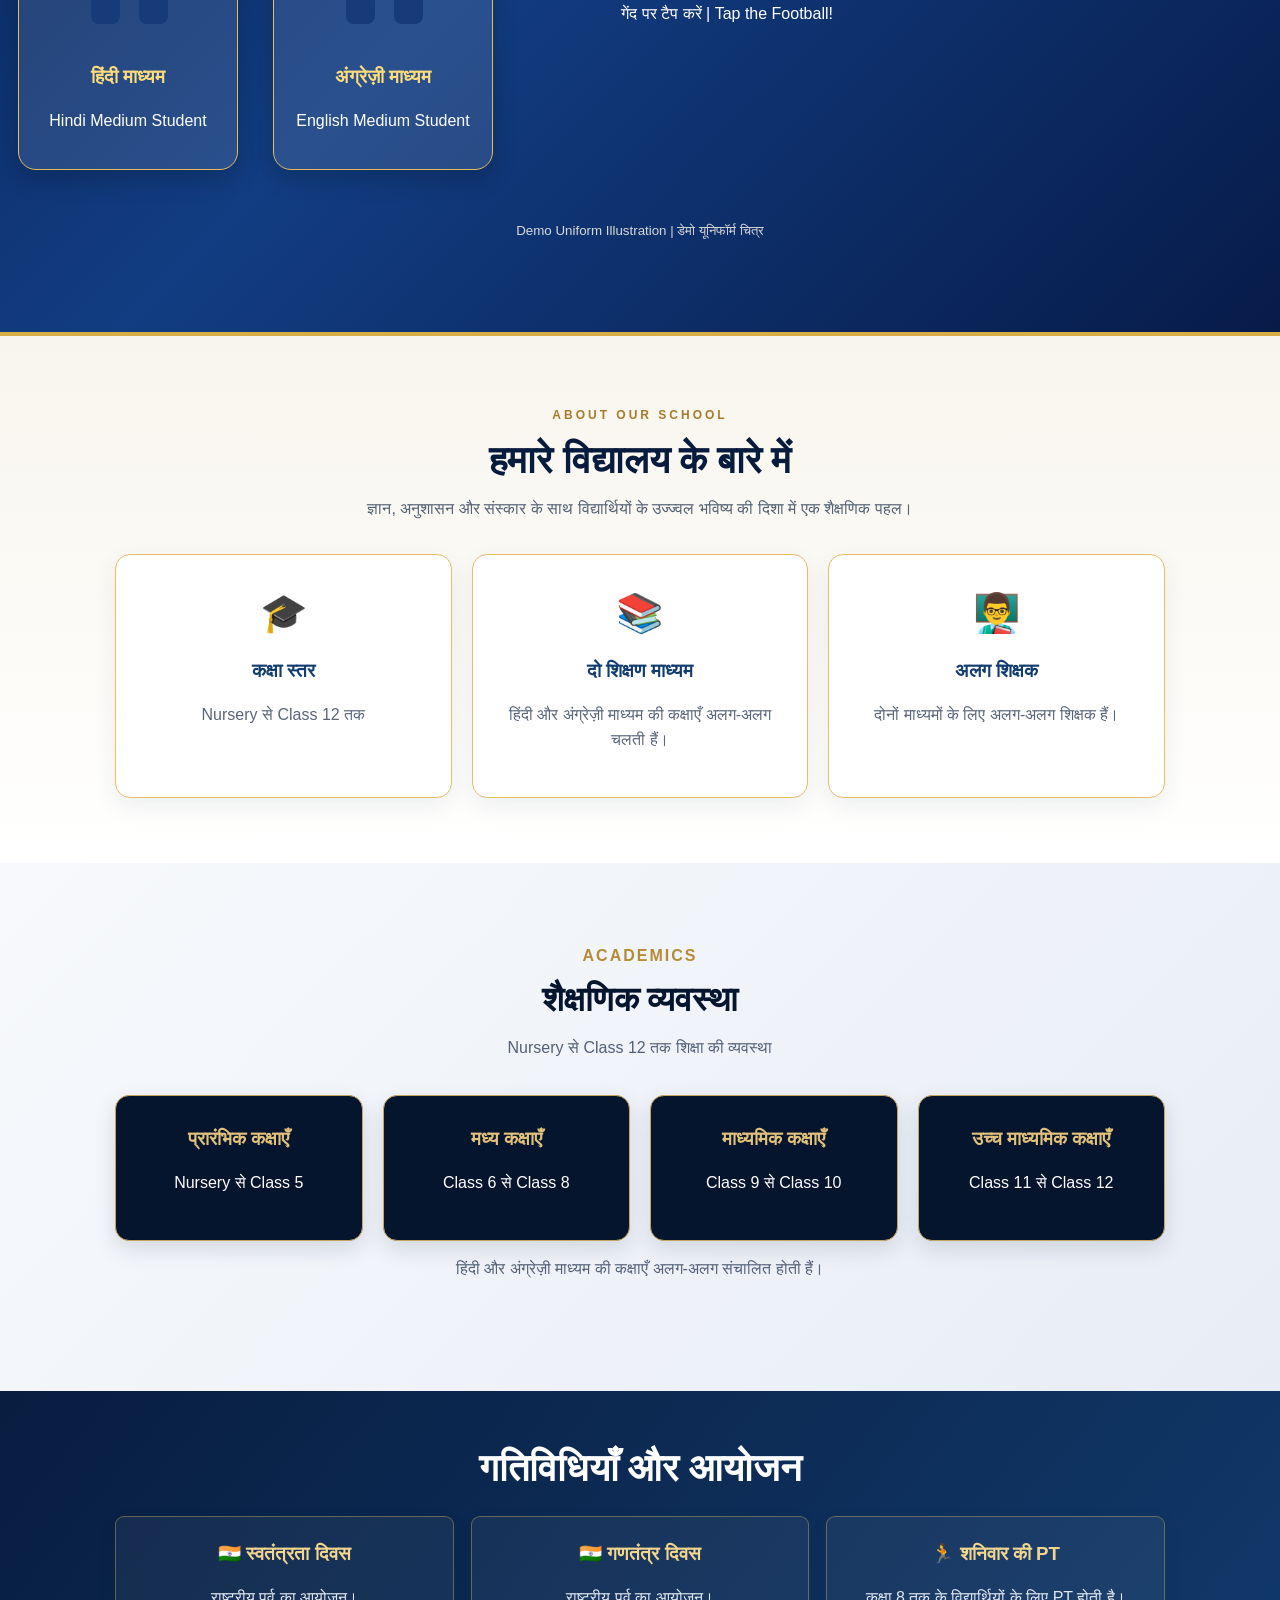
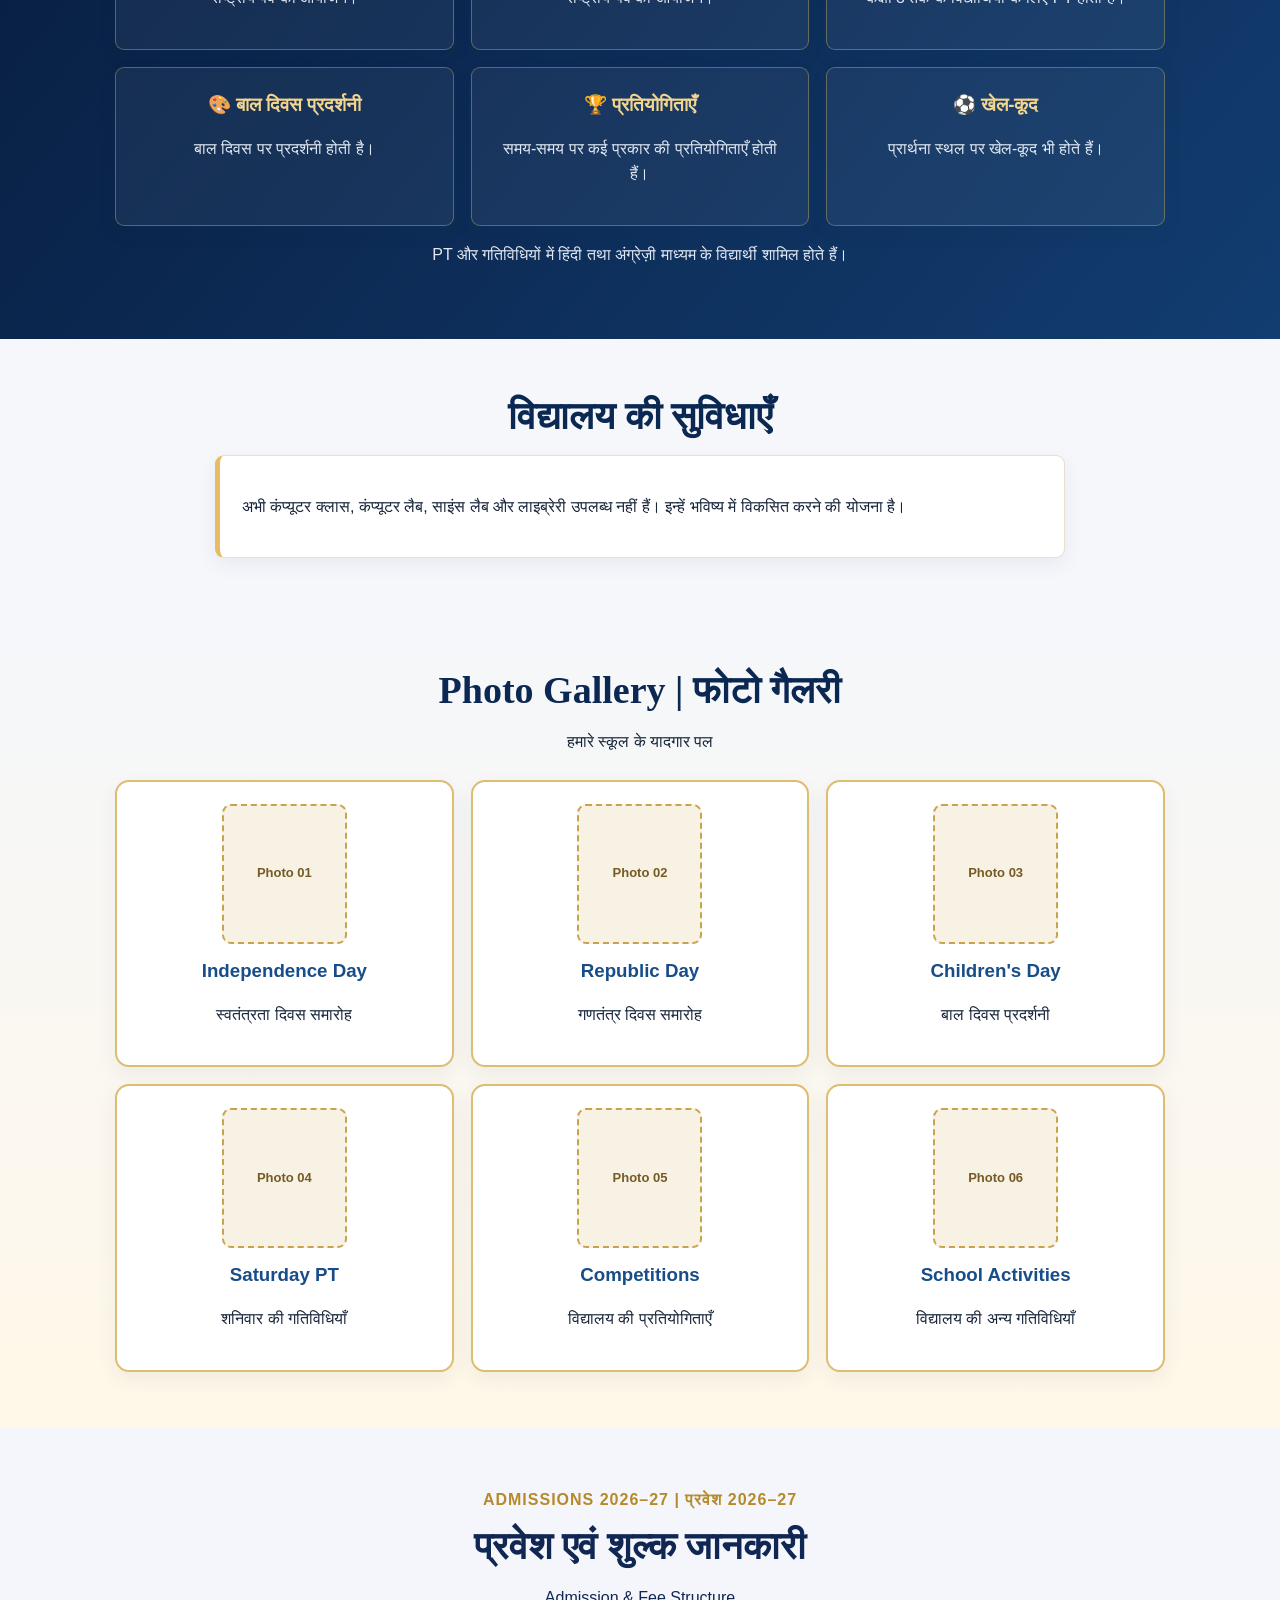
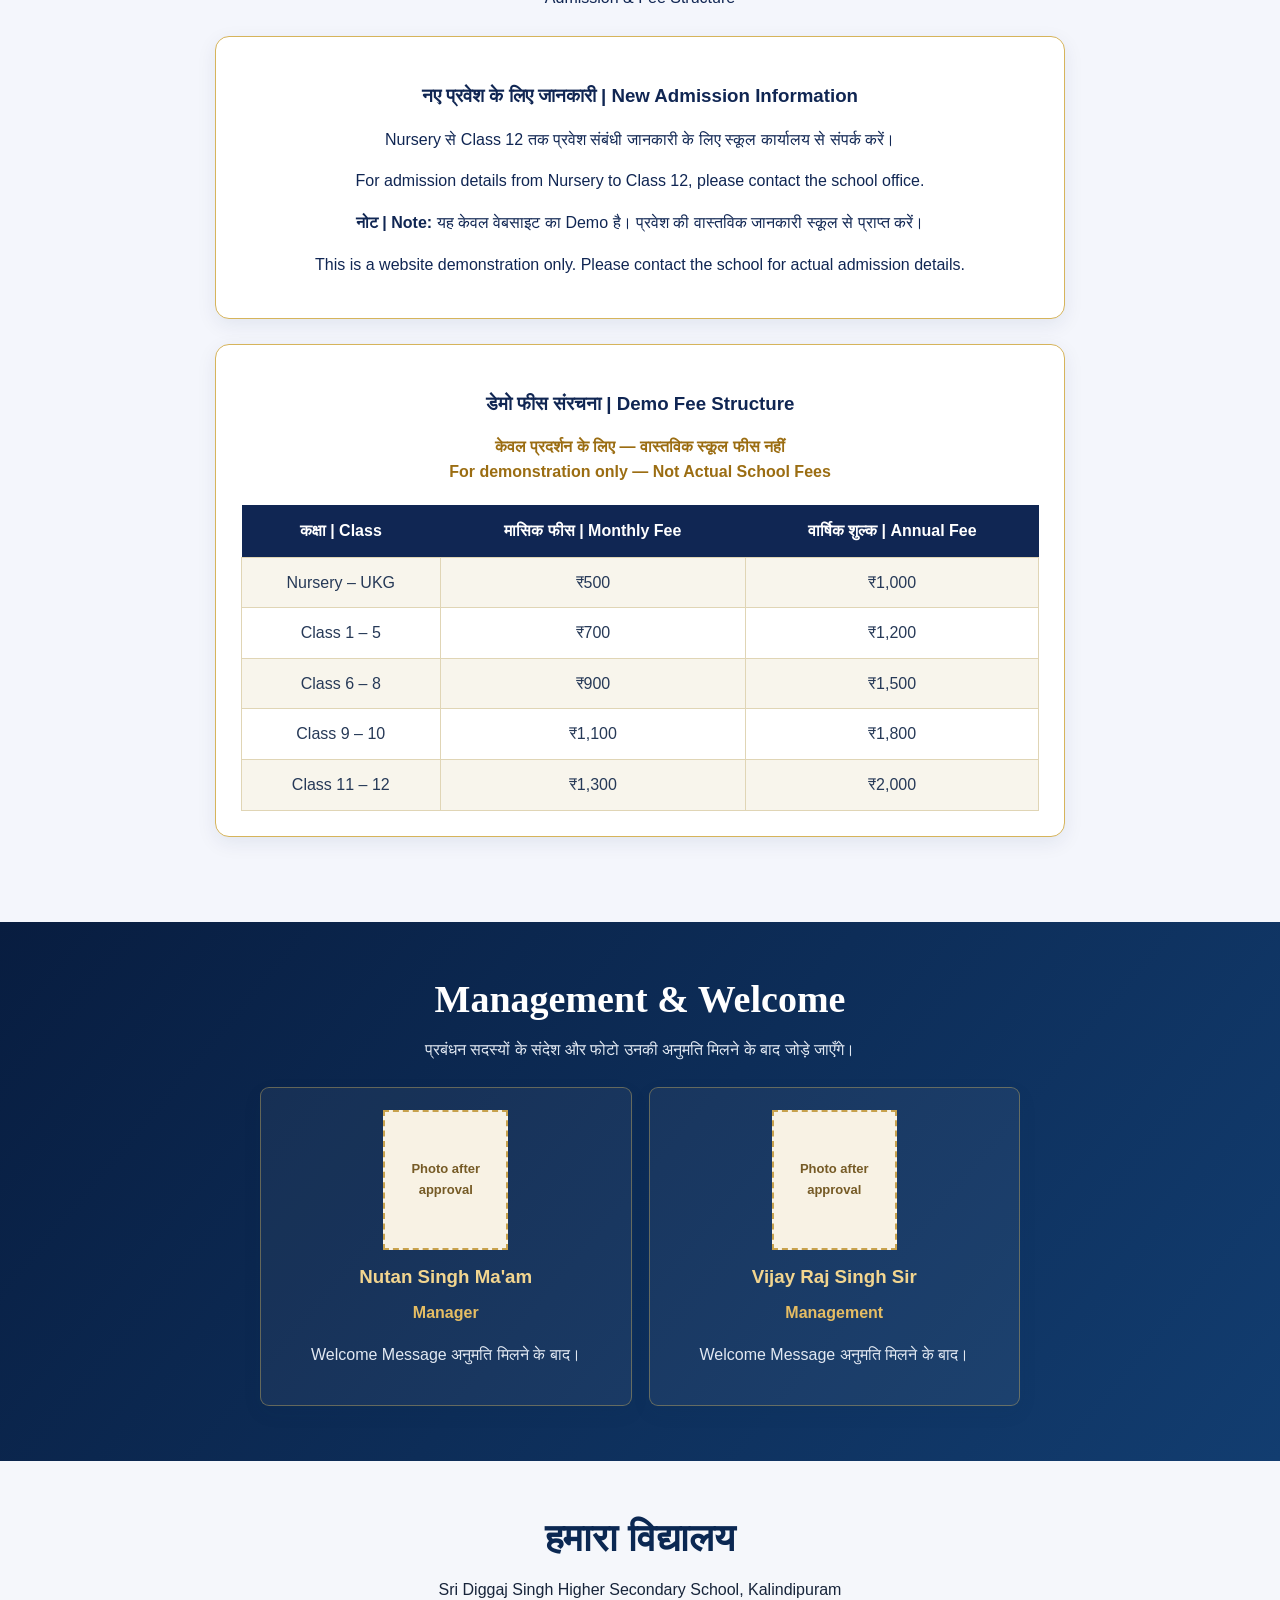
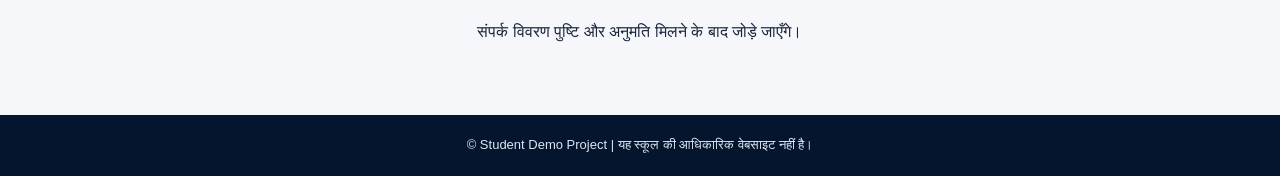
==== commit 9e650f43: "Activities page link" ====
--- a/index.html
+++ b/index.html
@@ -28,6 +28,7 @@
     <a href="#home">Home</a>
     <a href="about.html">About</a>
     <a href="academics.html">Academics</a>
+    <a href="activities.html">Activities</a>
     <a href="gallery.html">Gallery</a>
     <a href="#management">Management</a>
     <a href="#contact">Contact</a>
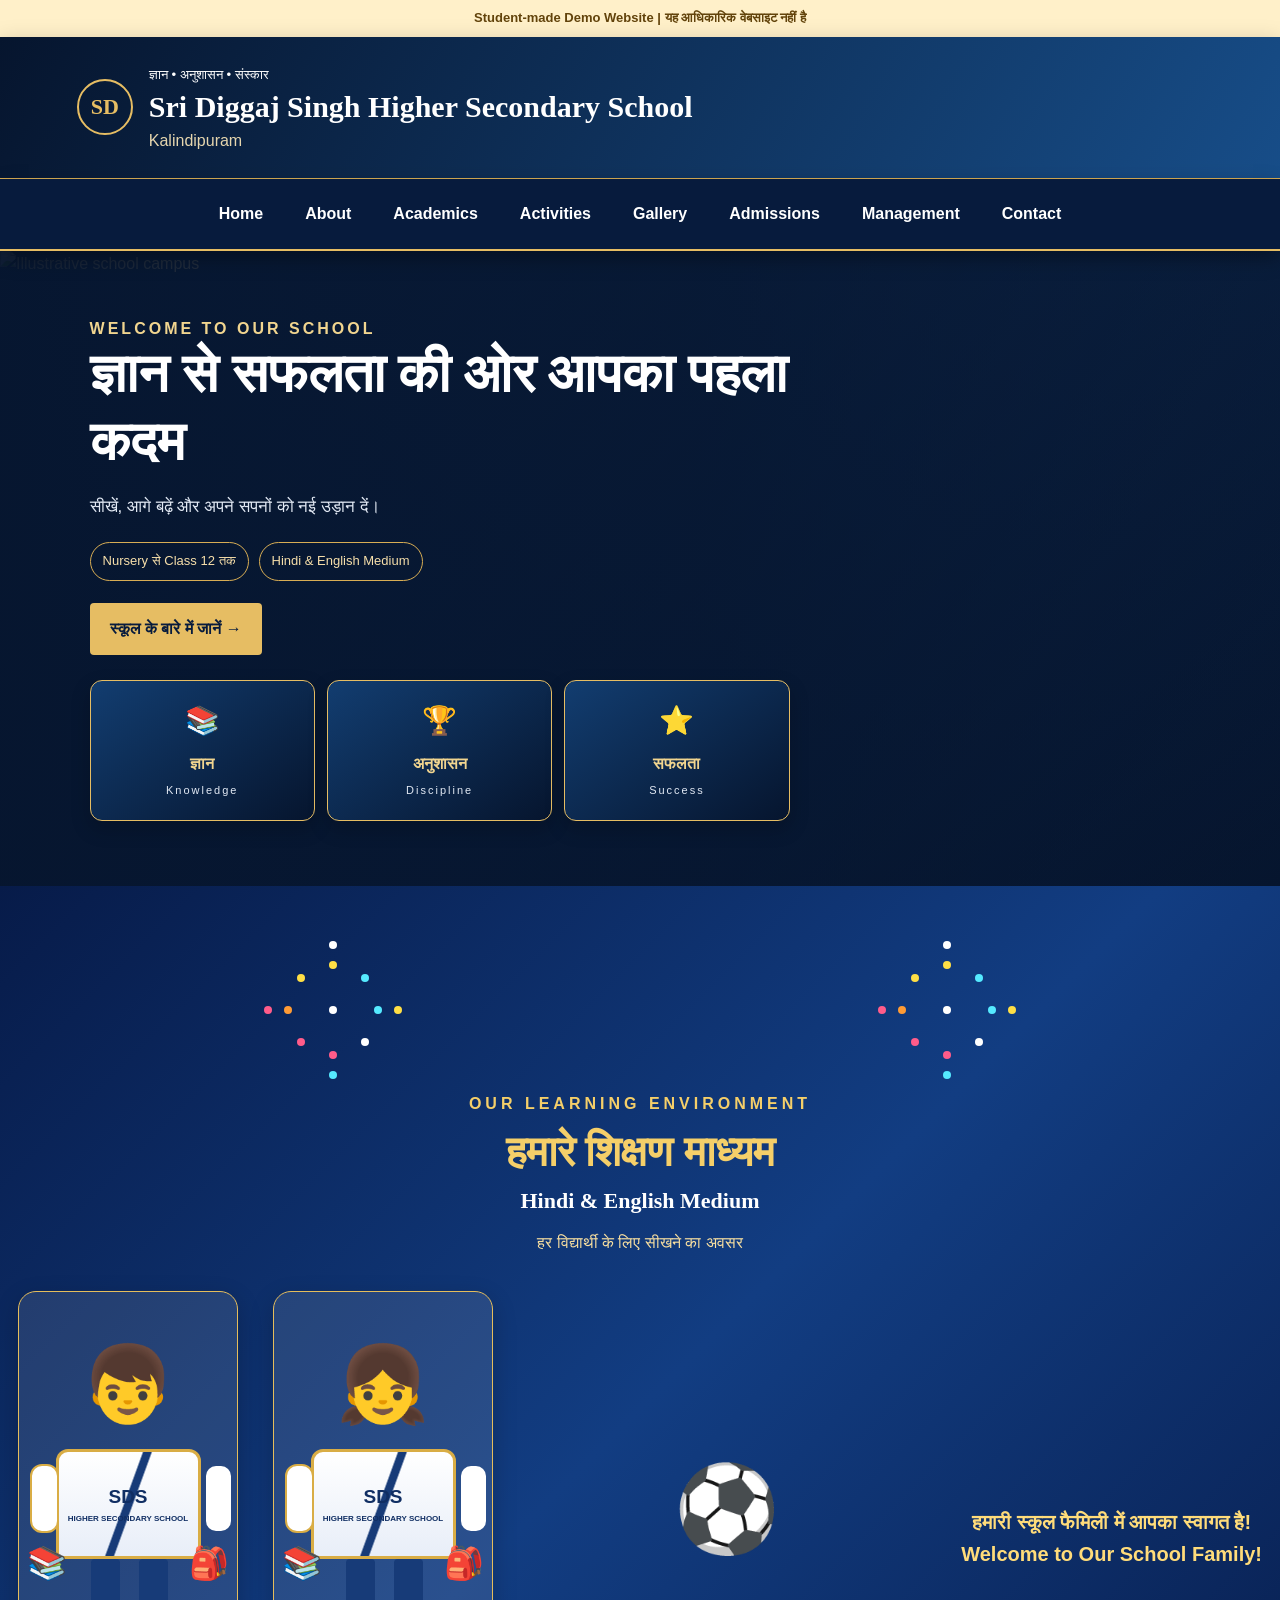
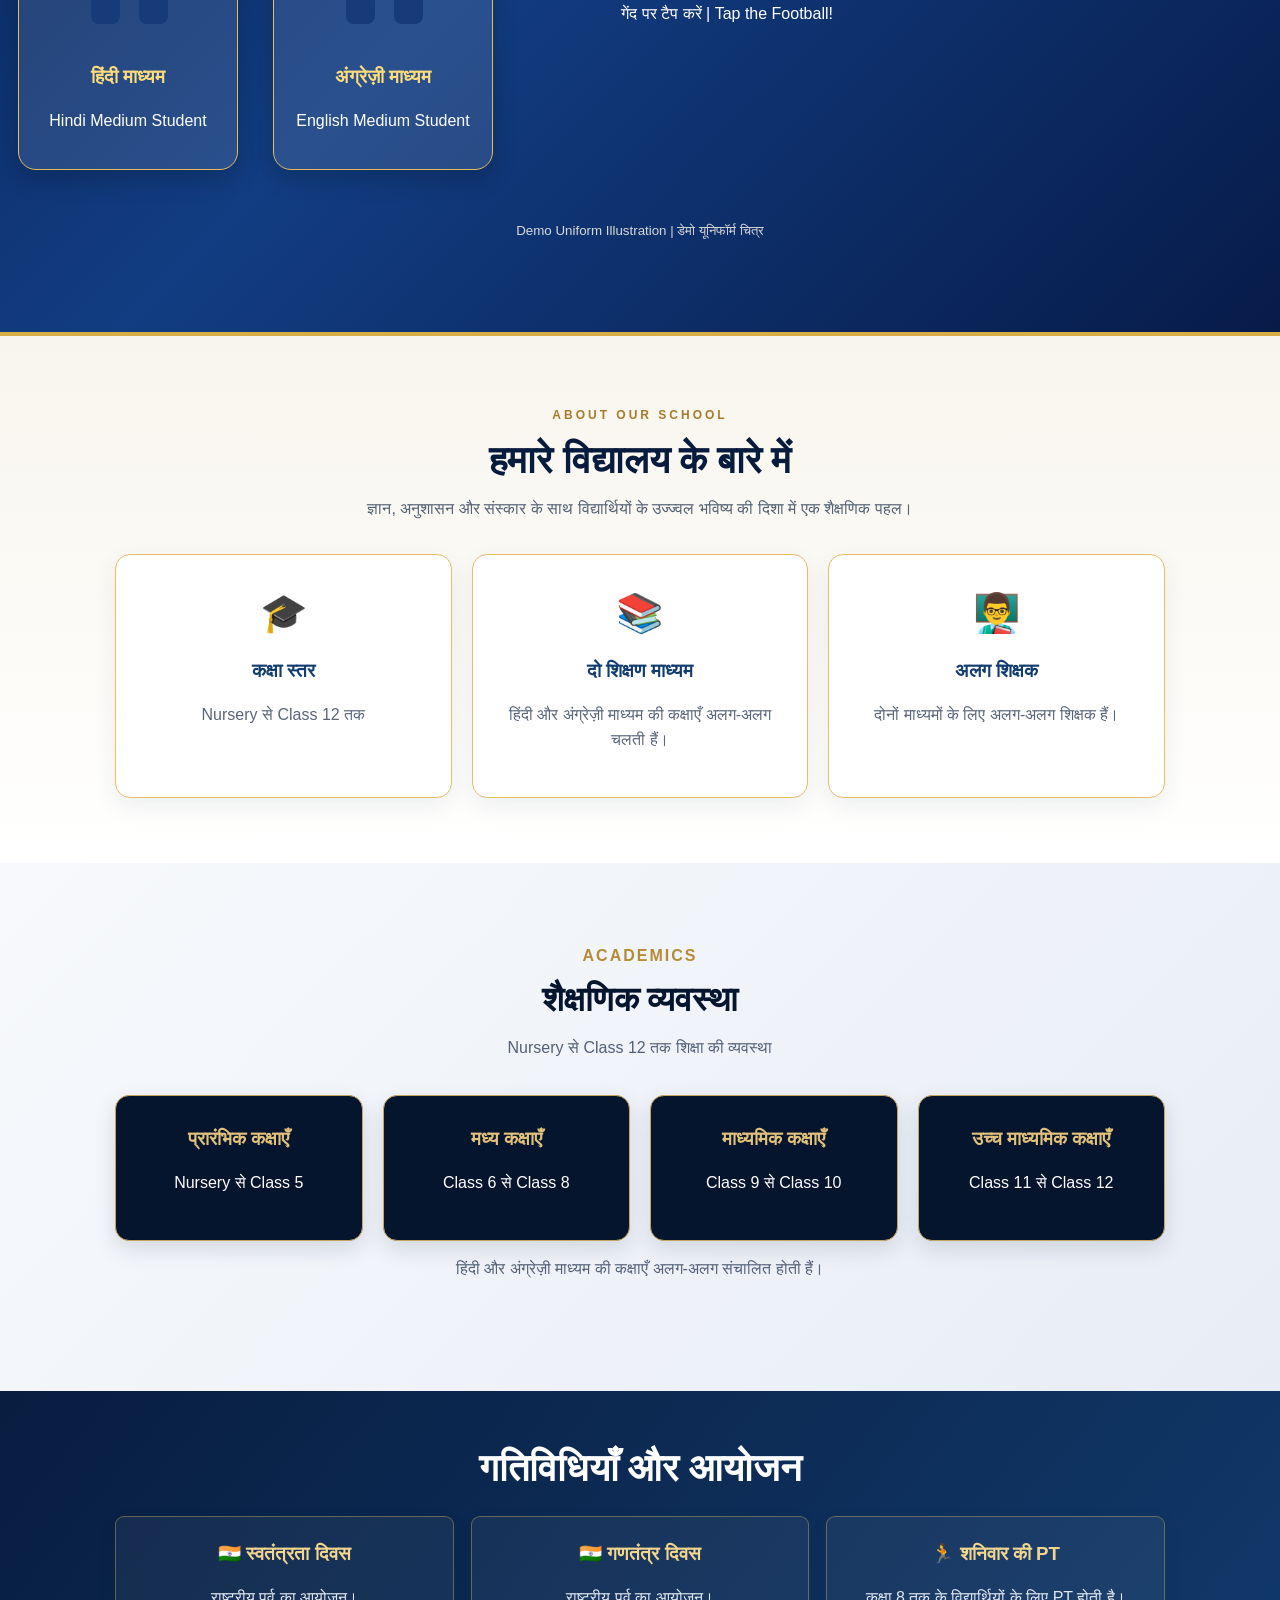
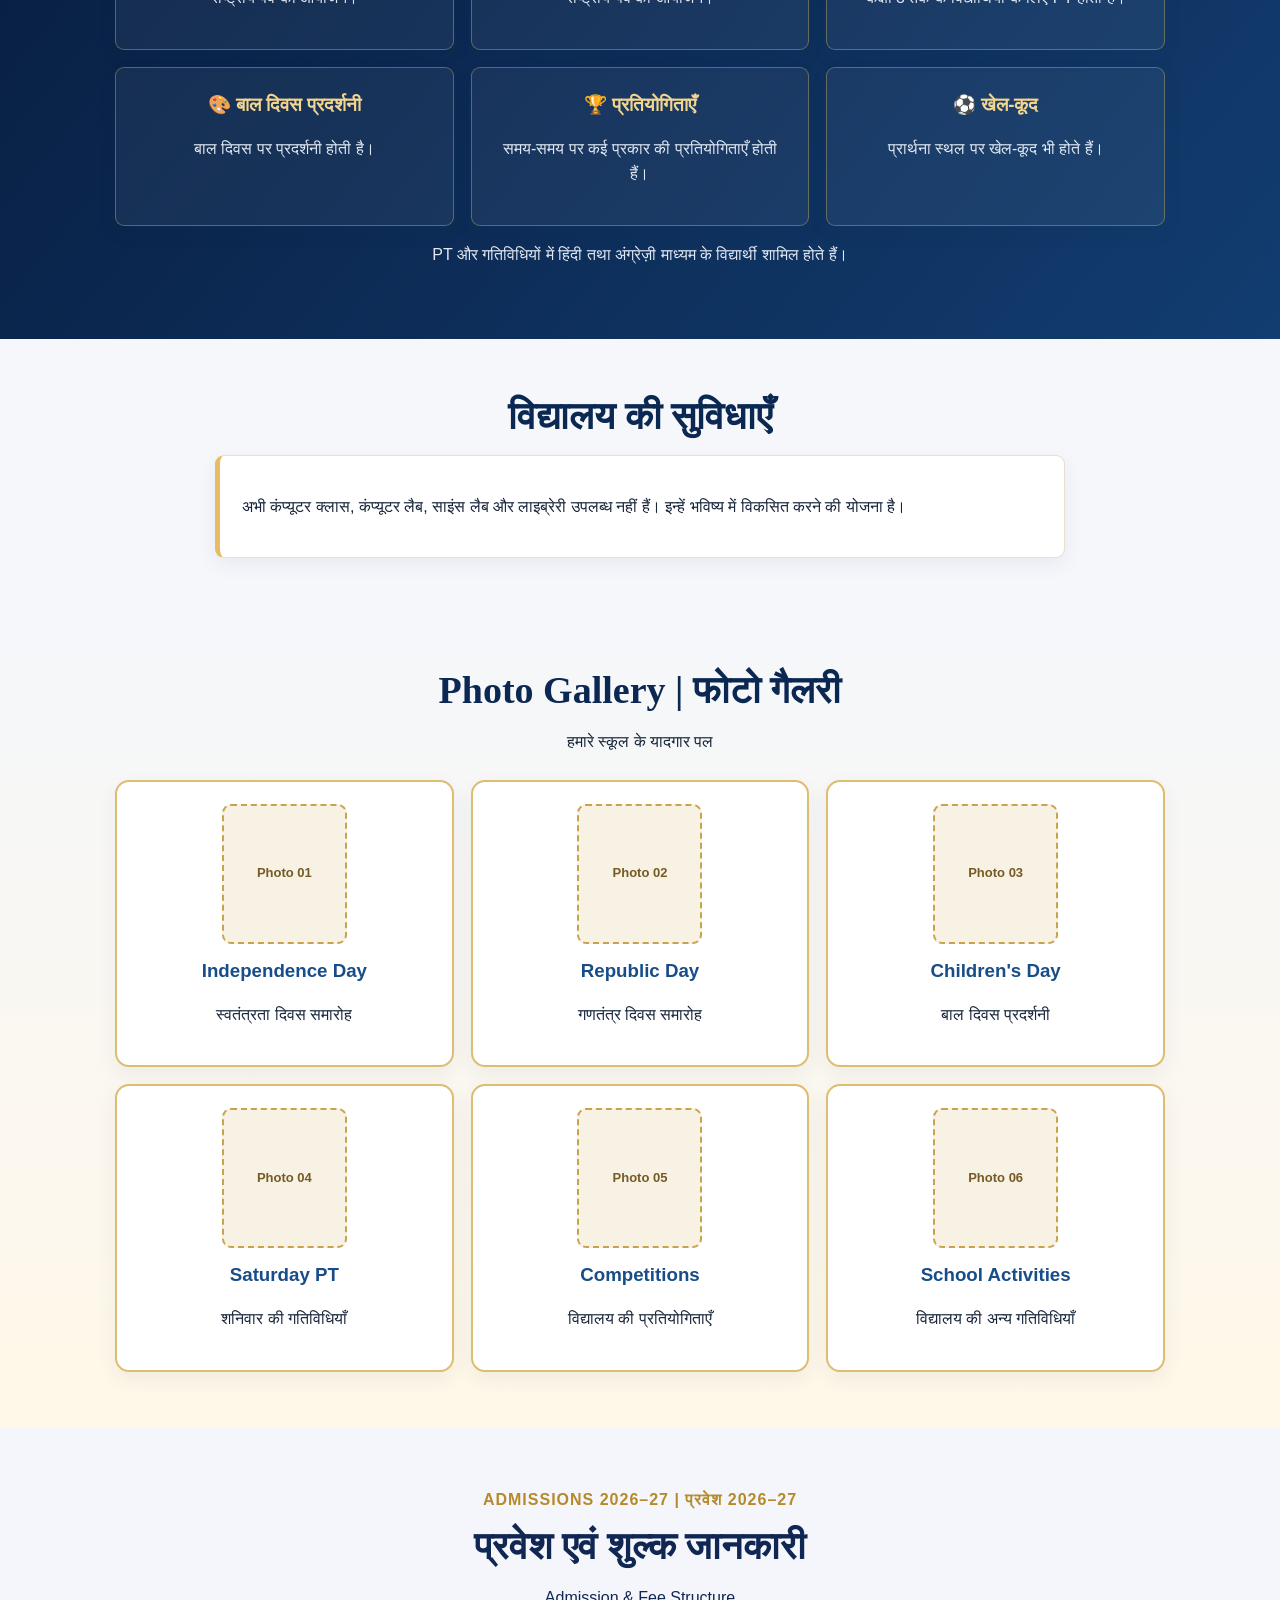
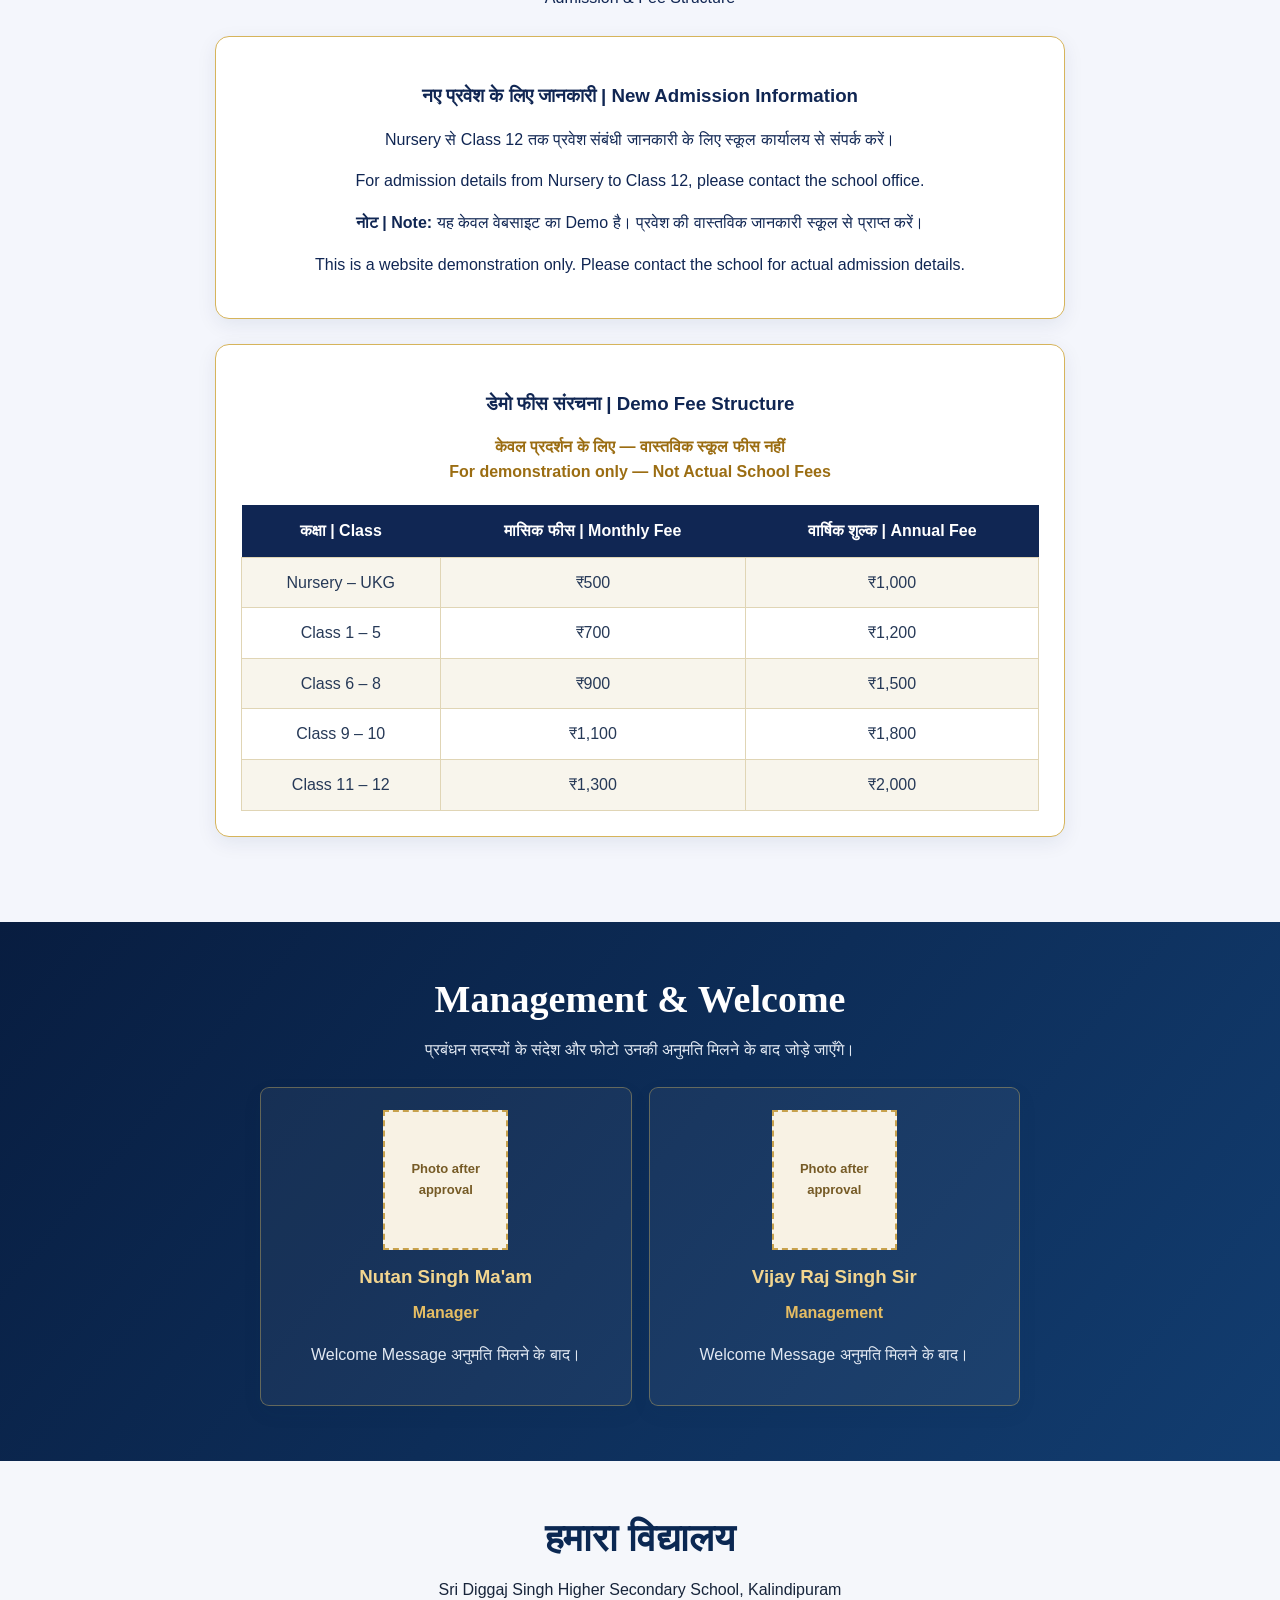
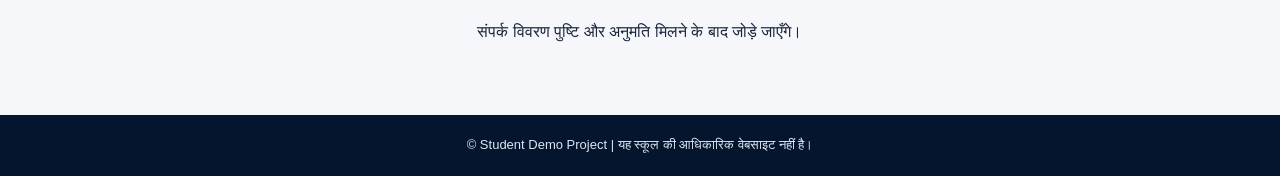
==== commit 7446c886: "Add Admissions link to homepage" ====
--- a/index.html
+++ b/index.html
@@ -30,6 +30,7 @@
     <a href="academics.html">Academics</a>
     <a href="activities.html">Activities</a>
     <a href="gallery.html">Gallery</a>
+    <a href="admission.html">Admissions</a>
     <a href="#management">Management</a>
     <a href="#contact">Contact</a>
   </nav>
